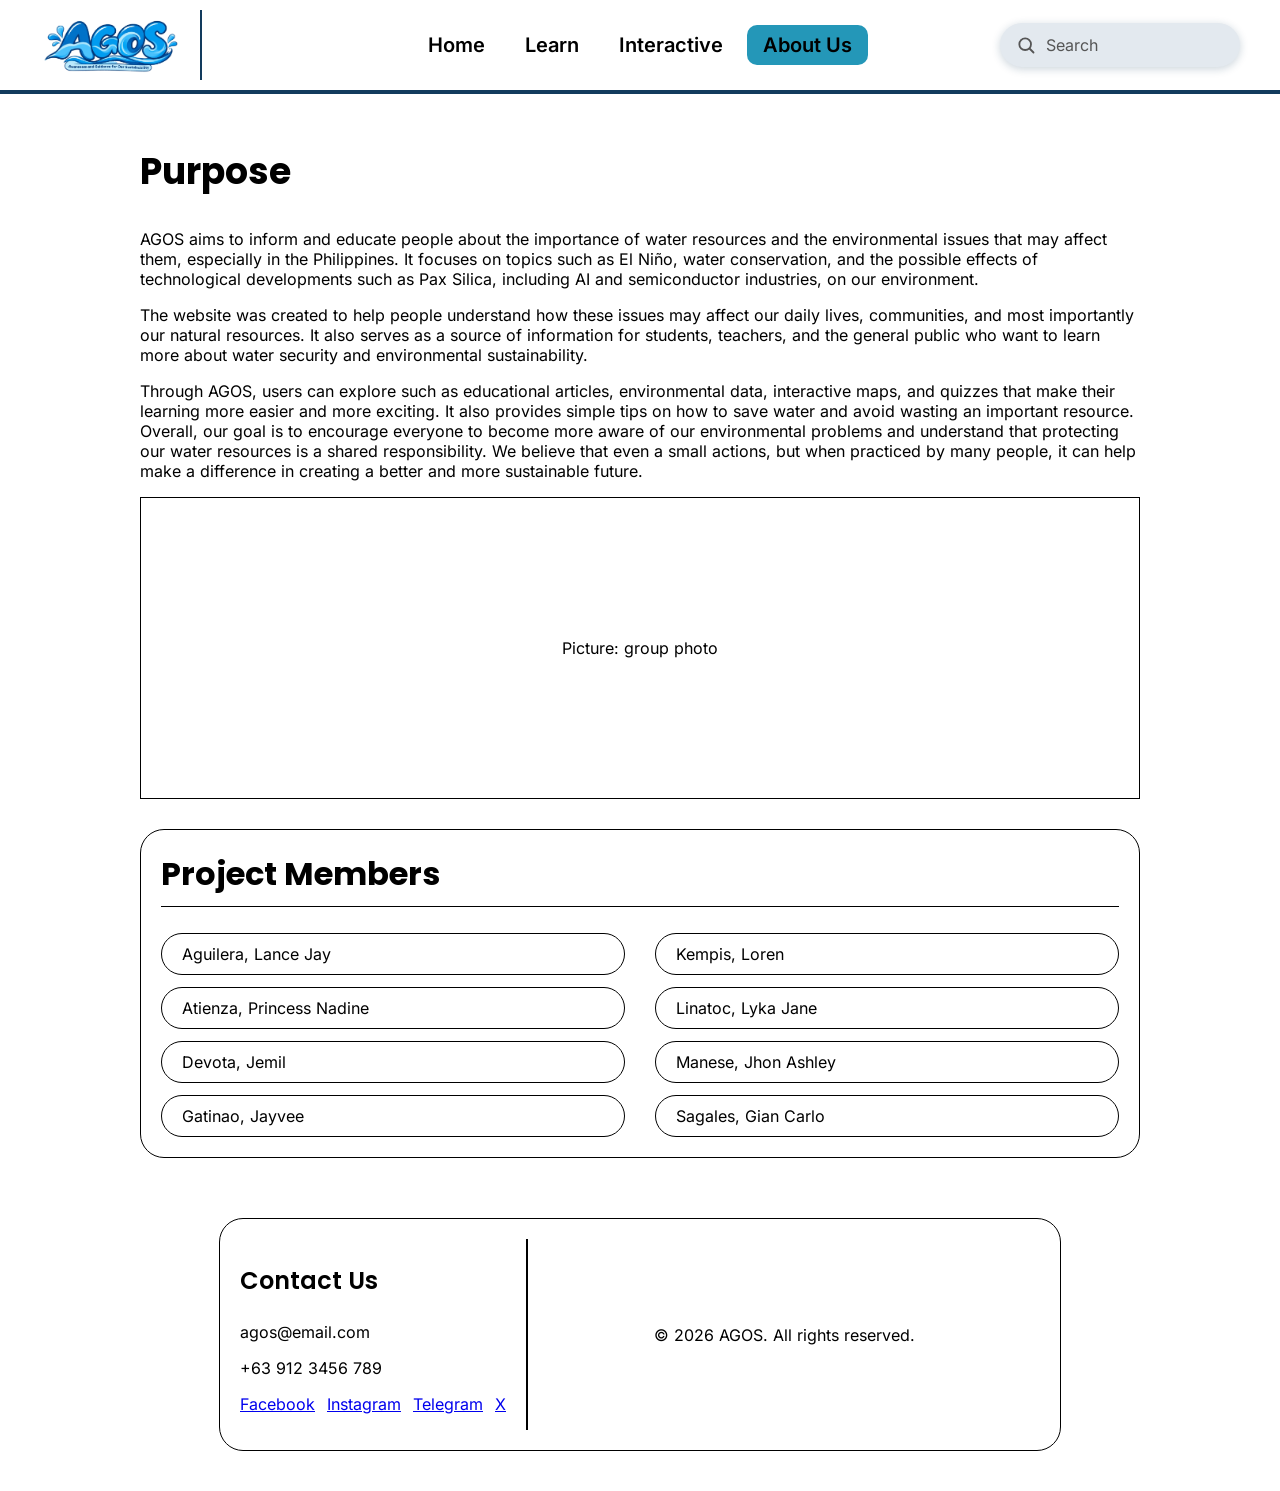
==== about.html @ f18ff75a "Add files via upload" ====
<!DOCTYPE html>
<html lang="en">
<head>
  <meta charset="UTF-8">
  <meta name="viewport" content="width=device-width, initial-scale=1.0">
  <title>About Us | AGOS</title>
  <link rel="stylesheet" href="css/style.css">
  <link rel="stylesheet" href="css/footer.css">
  <link rel="stylesheet" href="css/about.css">
</head>
<body>

  <!-- NAVBAR: pareho sa lahat ng page (galing sa wireframe ng designers) -->
  <header>
    <nav>
      <!-- TODO: palitan ng <img> ng logo kapag na-export na ng designers -->
      <a href="index.html" class="logo"><img src="images/logo.png" alt="AGOS - Awareness and Guidance for Our Sustainability"></a>
      <ul>
        <li><a href="index.html">Home</a></li>
        <li><a href="learn.html">Learn</a></li>
        <li><a href="interactive.html">Interactive</a></li>
        <li><a href="about.html">About Us</a></li>
      </ul>
    </nav>
  </header>

  <main>

    <!-- 1. PURPOSE -->
    <section id="purpose">
      <h1>Purpose</h1>
      <p>AGOS aims to inform and educate people about the importance of water resources and the environmental issues that may affect them, especially in the Philippines. It focuses on topics such as El Niño, water conservation, and the possible effects of technological developments such as Pax Silica, including AI and semiconductor industries, on our environment.</p>
      <p>The website was created to help people understand how these issues may affect our daily lives, communities, and most importantly our natural resources. It also serves as a source of information for students, teachers, and the general public who want to learn more about water security and environmental sustainability.</p>
      <p>Through AGOS, users can explore such as educational articles, environmental data, interactive maps, and quizzes that make their learning more easier and more exciting. It also provides simple tips on how to save water and avoid wasting an important resource. Overall, our goal is to encourage everyone to become more aware of our environmental problems and understand that protecting our water resources is a shared responsibility. We believe that even a small actions, but when practiced by many people, it can help make a difference in creating a better and more sustainable future.</p>
    </section>

    <!-- 2. PICTURE: group photo -->
    <section id="picture">
      <!-- TODO: ilagay ang group photo sa folder na images/ at palitan ang div ng:
           <img src="images/group.jpg" alt="AGOS project members"> -->
      <div class="group-photo">Picture: group photo</div>
    </section>

    <!-- 3. PROJECT MEMBERS -->
    <section id="members">
      <h2>Project Members</h2>
      <ul class="member-list">
        <li class="member" tabindex="0">
          Aguilera, Lance Jay
          <!-- Lalabas kapag na-hover (o na-focus) ang pangalan -->
          <div class="member-card">
            <!-- 2x2 ID picture: ilagay ang file sa images/members/lance.jpg -->
            <img src="images/members/lance.jpg" alt="Lance Jay Aguilera">
            <div class="member-info">
              <h3>Group Leader / Project Coordinator</h3>
              <p>Responsible for providing leadership, guiding the team, managing the overall project, and ensuring that all members work together toward the project's successful completion.</p>
            </div>
          </div>
        </li>
        <li class="member" tabindex="0">
          Atienza, Princess Nadine
          <!-- Lalabas kapag na-hover (o na-focus) ang pangalan -->
          <div class="member-card">
            <!-- 2x2 ID picture: ilagay ang file sa images/members/nadine.jpg -->
            <img src="images/members/nadine.jpg" alt="Princess Nadine Atienza">
            <div class="member-info">
              <h3>UI/UX Designer / Content Developer</h3>
              <p>Responsible for creating the system's visual appearance, improving user experience, and developing clear and organized content for the users.</p>
            </div>
          </div>
        </li>
        <li class="member" tabindex="0">
          Devota, Jemil
          <!-- Lalabas kapag na-hover (o na-focus) ang pangalan -->
          <div class="member-card">
            <!-- 2x2 ID picture: ilagay ang file sa images/members/jemil.jpg -->
            <img src="images/members/jemil.jpg" alt="Jemil Devota">
            <div class="member-info">
              <h3>System Developer / Programmer</h3>
              <p>Responsible for the technical development of the system, including creating the program, writing codes, and building the system's overall functionality.</p>
            </div>
          </div>
        </li>
        <li class="member" tabindex="0">
          Gatinao, Jayvee
          <!-- Lalabas kapag na-hover (o na-focus) ang pangalan -->
          <div class="member-card">
            <!-- 2x2 ID picture: ilagay ang file sa images/members/jayvee.jpg -->
            <img src="images/members/jayvee.jpg" alt="Jayvee Gatinao">
            <div class="member-info">
              <h3>Documentation and Testing</h3>
              <p>Responsible for maintaining the project's written records and evaluating the system to ensure its accuracy, reliability, and proper performance.</p>
            </div>
          </div>
        </li>
        <li class="member" tabindex="0">
          Kempis, Loren
          <!-- Lalabas kapag na-hover (o na-focus) ang pangalan -->
          <div class="member-card">
            <!-- 2x2 ID picture: ilagay ang file sa images/members/loren.jpg -->
            <img src="images/members/loren.jpg" alt="Loren Kempis">
            <div class="member-info">
              <h3>Presentation and Documentation</h3>
              <p>Responsible for preparing and presenting the project's information in a clear and professional manner, ensuring that the system and its purpose are properly communicated.</p>
            </div>
          </div>
        </li>
        <li class="member" tabindex="0">
          Linatoc, Lyka Jane
          <!-- Lalabas kapag na-hover (o na-focus) ang pangalan -->
          <div class="member-card">
            <!-- 2x2 ID picture: ilagay ang file sa images/members/lyka.jpg -->
            <img src="images/members/lyka.jpg" alt="Lyka Jane Linatoc">
            <div class="member-info">
              <h3>UI/UX Designer / Content Developer</h3>
              <p>Responsible for creating the system's visual appearance, improving user experience, and developing clear and organized content for the users.</p>
            </div>
          </div>
        </li>
        <li class="member" tabindex="0">
          Manese, Jhon Ashley
          <!-- Lalabas kapag na-hover (o na-focus) ang pangalan -->
          <div class="member-card">
            <!-- 2x2 ID picture: ilagay ang file sa images/members/ashley.jpg -->
            <img src="images/members/ashley.jpg" alt="Jhon Ashley Manese">
            <div class="member-info">
              <h3>Presentation and Documentation</h3>
              <p>Responsible for preparing and presenting the project's information in a clear and professional manner, ensuring that the system and its purpose are properly communicated.</p>
            </div>
          </div>
        </li>
        <li class="member" tabindex="0">
          Sagales, Gian Carlo
          <!-- Lalabas kapag na-hover (o na-focus) ang pangalan -->
          <div class="member-card">
            <!-- 2x2 ID picture: ilagay ang file sa images/members/gian.jpg -->
            <img src="images/members/gian.jpg" alt="Gian Carlo Sagales">
            <div class="member-info">
              <h3>Documentation and Testing</h3>
              <p>Responsible for maintaining the project's written records and evaluating the system to ensure its accuracy, reliability, and proper performance.</p>
            </div>
          </div>
        </li>
      </ul>
    </section>

  </main>

  <!-- FOOTER: pareho sa lahat ng page. Placeholder lang ang email/number/links, papalitan ng totoo -->
  <footer>
    <div class="footer-contact">
      <h3>Contact Us</h3>
      <p>agos@email.com</p>
      <p>+63 912 3456 789</p>
      <p class="socials">
        <a href="#">Facebook</a>
        <a href="#">Instagram</a>
        <a href="#">Telegram</a>
        <a href="#">X</a>
      </p>
    </div>
    <div class="footer-copy">
      <p>&copy; 2026 AGOS. All rights reserved.</p>
    </div>
  </footer>

  <script src="js/script.js"></script>

  <!-- Member hover card: lumalabas sa kanan ng cursor (Wikipedia-style) -->
  <script>
    document.querySelectorAll('.member').forEach(function (member) {
      var card = member.querySelector('.member-card');
      if (!card) return;

      var GAP = 18; // layo ng card sa cursor (para kasya ang arrow)

      function place(x, y) {
        var w = card.offsetWidth;
        var h = card.offsetHeight;

        // kung sobra na sa kanan ng screen, ilipat sa kaliwa ng cursor
        var flip = x + GAP + w > window.innerWidth - 8;
        card.classList.toggle('flip', flip);

        var left = flip ? x - GAP - w : x + GAP;

        // vertical: naka-center sa cursor, pero hindi lalampas sa screen
        var top = y - h / 2;
        top = Math.max(8, Math.min(top, window.innerHeight - h - 8));

        // arrow laging nakaturo sa cursor
        var arrowY = Math.max(14, Math.min(y - top, h - 14));

        card.style.left = left + 'px';
        card.style.top = top + 'px';
        card.style.setProperty('--arrow-y', arrowY + 'px');
      }

      member.addEventListener('mouseenter', function (e) { place(e.clientX, e.clientY); });
      member.addEventListener('mousemove', function (e) { place(e.clientX, e.clientY); });

      // para sa keyboard focus (walang cursor)
      member.addEventListener('focus', function () {
        var r = member.getBoundingClientRect();
        place(r.left + 40, r.top + r.height / 2);
      });
    });
  </script>
</body>
</html>
---- css/style.css ----
@import url("font_style.css");
@import url("font_size.css");
@import url("search.css");

/* ===== NAVBAR ===== */
:root {
  /* Mga kulay ng designer */
  --ocean-blue: #2497B8;   /* Buttons, links, icons */
  --deep-navy: #123B5D;    /* Main headings, navigation, footer */

  --logo-height: 70px;     /* laki ng logo */
  --nav-gap: 40px;         /* espasyo sa pagitan ng logo at ng menu */
  --nav-link-gap: 8px;     /* espasyo sa pagitan ng mga menu button */
  --navbar-line: 4px;      /* kapal ng linya sa ilalim ng navbar */
  --divider-line: 2px;     /* kapal ng patayong linya sa pagitan ng logo at menu */
  --content-width: 1140px; /* buong lapad ng main sa Home: max-width 1100 + padding 20 sa magkabilang gilid */
  --content-inset: 40px;   /* layo ng unang letra ng heading mula sa kaliwang gilid ng main (padding ng main + hero) */
}

body {
  margin: 0;   /* para dikit sa gilid ng screen ang navbar kapag naka-sticky */
}

/* Linya na naghihiwalay sa navbar at sa page.
   sticky = dumidikit sa taas ng screen kahit nag-scroll. Ang klaseng .nav-hidden (galing sa js/script.js) ang nagtatago nito */
header {
  position: sticky;
  top: 0;
  z-index: 100;
  background: #fff;
  border-bottom: var(--navbar-line) solid var(--deep-navy);
  transition: transform 0.35s ease;
}

header.nav-hidden {
  transform: translateY(-100%);
}

/* Hindi nakikitang strip sa taas: kapag nandito ang mouse (at nakatago ang navbar), lalabas ang navbar */
.nav-hotzone {
  position: fixed;
  top: 0;
  left: 0;
  right: 0;
  height: 24px;
  z-index: 90;   /* nasa ilalim ng navbar (100), nasa ibabaw ng video/mapa */
}

/* Kapag pumunta sa #section, huwag matakpan ng navbar ang heading */
html {
  scroll-padding-top: 110px;
}

/* 3 column: logo (kaliwa) | menu (gitna) | bakanteng espasyo (kanan)
   Pantay ang una at huling column (1fr) kaya eksaktong nasa gitna ng page ang menu */
nav {
  display: grid;
  grid-template-columns: 1fr auto 1fr;
  align-items: center;
  gap: var(--nav-gap);
  padding: 10px 40px;
  position: relative;
}

/* Patayong linya: kapantay ng kaliwang gilid ng letrang "E" sa heading.
   max(...) = hindi hahayaang tumama sa logo kapag makitid ang screen */
nav::after {
  content: "";
  position: absolute;
  top: 10px;
  bottom: 10px;
  left: max(
    calc(50% - var(--content-width) / 2 + var(--content-inset)),
    calc(40px + var(--logo-height) * 2 + 20px)
  );
  width: var(--divider-line);
  background: var(--deep-navy);
}

.logo {
  display: flex;
  align-items: center;
  justify-self: start;   /* nasa kaliwa ang logo */
}


.logo img {
  height: var(--logo-height);
  width: auto;
  display: block;
}

nav ul {
  list-style: none;
  display: flex;
  justify-content: center;
  align-items: center;
  gap: var(--nav-link-gap);
  margin: 0;
  padding: 0;
}

nav a {
  text-decoration: none;
}

/* Mga menu button: laging itim ang text (hindi nagiging purple kapag na-click na) */
nav ul a,
nav ul a:link,
nav ul a:visited {
  display: block;
  padding: 8px 16px;
  border-radius: 10px;
  color: black;
  font-weight: 600;
  transition: background-color 0.25s ease;   /* makinis na pagpalit ng kulay */
}

/* Kapag na-hover ang mouse, at kapag ito ang page na binuksan (active) */
nav ul a:hover,
nav ul a.active {
  background-color: var(--ocean-blue);
}

/* Para sa keyboard (Tab key) */
nav ul a:focus-visible {
  outline: 2px solid var(--deep-navy);
  outline-offset: 2px;
}

/* Maliit na screen: hindi kasya ang 3 column, kaya pagpatong-patongin at i-center */
@media (max-width: 1220px) {
  nav {
    grid-template-columns: 1fr;
    justify-items: center;
    gap: 10px;
    padding: 10px 16px;
  }
  .logo {
    justify-self: center;
  }
  nav::after {
    display: none;   /* sa phone, walang patayong linya */
  }
  nav ul {
    flex-wrap: wrap;
    align-self: auto;
    padding: 0;
  }
}

@media (prefers-reduced-motion: reduce) {
  header {
    transition: none;
  }
  nav ul a {
    transition: none;
  }
}
---- css/footer.css ----
/* footer.css - layout ng footer, pareho sa lahat ng page */

footer {
  display: flex;
  width: 85%;
  max-width: 800px;
  margin: 40px auto;
  padding: 20px;
  border: 1px solid;
  border-radius: 24px;
}

.footer-contact {
  flex: 1;
  padding-right: 20px;
  border-right: 2px solid;
}

.footer-copy {
  flex: 2;
  display: flex;
  align-items: center;
  justify-content: center;
}

.socials {
  display: flex;
  gap: 12px;
}
---- css/about.css ----
/* about.css - LAYOUT ng About Us page. Posisyon at laki lang, wala pang design. */

main {
  max-width: 1000px;
  margin: 0 auto;
  padding: 20px;
}

/* PICTURE */
.group-photo {
  height: 300px;
  border: 1px solid;
  display: flex;
  align-items: center;
  justify-content: center;
}

#picture img {
  width: 100%;
  border-radius: 16px;
}

/* PROJECT MEMBERS: dalawang column, apat na pangalan bawat isa */
#members {
  margin-top: 30px;
  padding: 20px;
  border: 1px solid;
  border-radius: 24px;
}

#members h2 {
  margin-top: 0;
  padding-bottom: 8px;
  border-bottom: 1px solid;
}

.member-list {
  list-style: none;
  margin: 0;
  padding: 0;
  display: grid;
  grid-template-columns: 1fr 1fr;
  grid-template-rows: repeat(4, auto);
  grid-auto-flow: column;
  gap: 12px 30px;
}

.member-list li {
  position: relative;
  padding: 10px 20px;
  border: 1px solid;
  border-radius: 30px;
}

/* HOVER CARD: Wikipedia-style, sumusunod sa cursor */
.member-card {
  display: flex;
  flex-direction: row-reverse;   /* picture sa kanan, text sa kaliwa */
  position: fixed;               /* JS ang magse-set ng top/left */
  top: 0;
  left: 0;
  z-index: 10;
  width: 440px;
  padding: 10px;
  gap: 12px;
  background-color: white;
  border: 1px solid #c8ccd1;
  border-radius: 8px;
  box-shadow: 0 4px 14px rgba(0, 0, 0, 0.18);
  pointer-events: none;

  opacity: 0;
  visibility: hidden;
  transform: scale(0.92);
  transform-origin: left center;
  transition: opacity 0.15s ease,
              transform 0.18s cubic-bezier(0.2, 0.8, 0.2, 1),
              visibility 0.18s;
}

/* ARROW (nasa kaliwang gilid, nakaturo sa cursor) */
.member-card::before {
  content: "";
  position: absolute;
  left: -7px;
  top: var(--arrow-y, 50%);
  margin-top: -6px;
  width: 12px;
  height: 12px;
  background: white;
  border-left: 1px solid #c8ccd1;
  border-bottom: 1px solid #c8ccd1;
  transform: rotate(45deg);
}

/* kapag walang space sa kanan, lilipat sa kaliwa ng cursor */
.member-card.flip {
  transform-origin: right center;
}
.member-card.flip::before {
  left: auto;
  right: -7px;
  border-left: none;
  border-bottom: none;
  border-right: 1px solid #c8ccd1;
  border-top: 1px solid #c8ccd1;
}

/* kapag na-hover o na-focus: lilitaw at lalaki sa tamang sukat */
.member:hover .member-card,
.member:focus .member-card {
  opacity: 1;
  visibility: visible;
  transform: scale(1);
}

/* para sa mga taong ayaw ng animation */
@media (prefers-reduced-motion: reduce) {
  .member-card {
    transition: none;
  }
}

/* picture: nasa kanan, 1:1 (2x2) ratio */
.member-card img {
  width: 120px;
  height: 120px;
  aspect-ratio: 1 / 1;
  object-fit: cover;
  flex-shrink: 0;
  align-self: center;
  border-radius: 6px;
}

/* role at description: nasa kaliwa */
.member-info {
  padding: 2px 0;
}

.member-info h3 {
  margin: 0 0 6px;
  font-size: 17px;
}

.member-info p {
  margin: 0;
  font-size: 17px;
  line-height: 1.4;
}
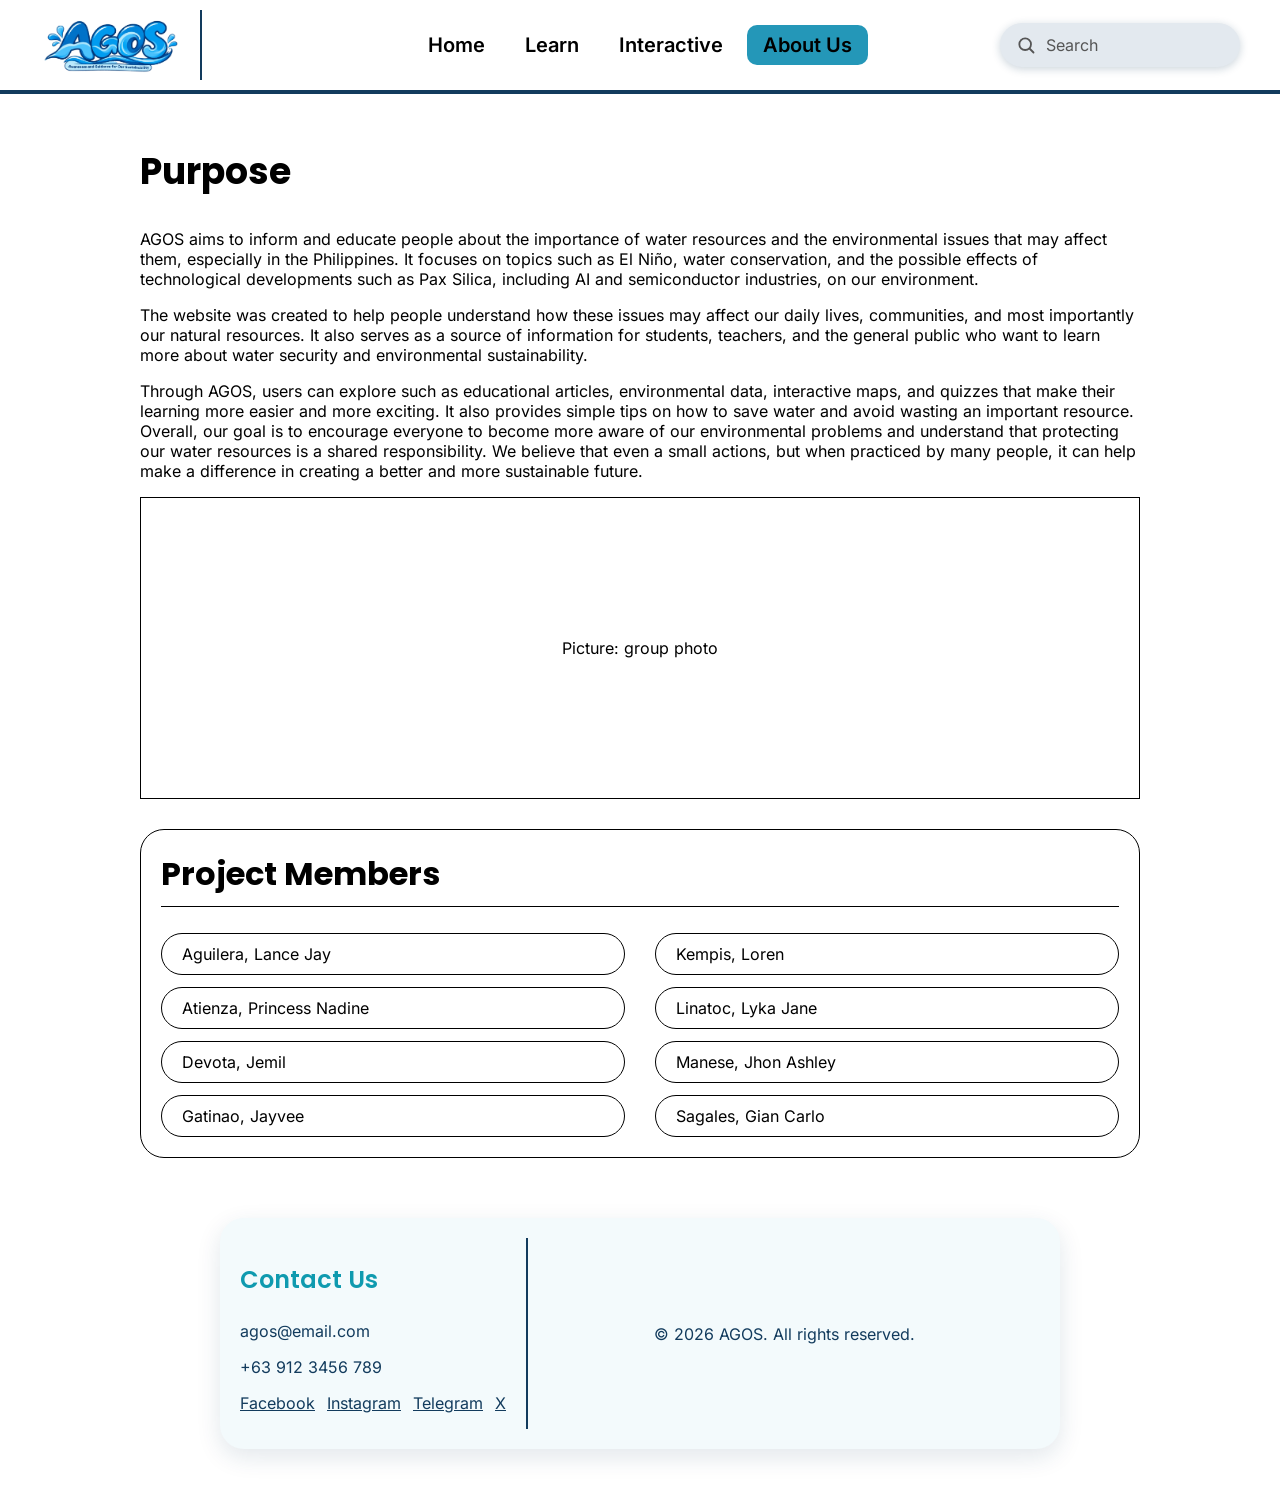
==== commit 3ede62ca: "Add files via upload" ====
--- a/about.html
+++ b/about.html
@@ -153,10 +153,10 @@
       <p>agos@email.com</p>
       <p>+63 912 3456 789</p>
       <p class="socials">
-        <a href="#">Facebook</a>
-        <a href="#">Instagram</a>
-        <a href="#">Telegram</a>
-        <a href="#">X</a>
+        <a href="https://www.facebook.com/profile.php?id=61596257950742" target="_blank" rel="noopener noreferrer">Facebook</a>
+        <a href="https://www.instagram.com/_agos.ph/" target="_blank" rel="noopener noreferrer">Instagram</a>
+        <a href="https://web.telegram.org/k/" target="_blank" rel="noopener noreferrer">Telegram</a>
+        <a href="https://x.com/_agosph" target="_blank" rel="noopener noreferrer">X</a>
       </p>
     </div>
     <div class="footer-copy">
--- a/css/footer.css
+++ b/css/footer.css
@@ -1,4 +1,5 @@
-/* footer.css - layout ng footer, pareho sa lahat ng page */
+/* footer.css - layout ng footer, pareho sa lahat ng page.
+   Kapareho ng itsura ng mga card sa Home: bahagyang tinted na puti, rounded, soft shadow, walang itim na border. */
 
 footer {
   display: flex;
@@ -6,14 +7,22 @@
   max-width: 800px;
   margin: 40px auto;
   padding: 20px;
-  border: 1px solid;
+  border: 0;
   border-radius: 24px;
+  background-color: var(--card-bg, #f3fafc);
+  box-shadow: 0 8px 24px rgba(18, 59, 93, 0.12);
+  color: var(--deep-navy);
 }
 
 .footer-contact {
   flex: 1;
   padding-right: 20px;
-  border-right: 2px solid;
+  border-right: 2px solid var(--deep-navy);
+}
+
+/* "Contact Us": teal, kapareho ng pamagat ng mga card */
+.footer-contact h3 {
+  color: var(--card-title, #0f9aaf);
 }
 
 .footer-copy {
@@ -27,3 +36,14 @@
   display: flex;
   gap: 12px;
 }
+
+/* Social links: navy (hindi na asul/purple), ocean blue kapag na-hover */
+.socials a,
+.socials a:visited {
+  color: var(--deep-navy);
+}
+
+.socials a:hover,
+.socials a:focus-visible {
+  color: var(--ocean-blue);
+}
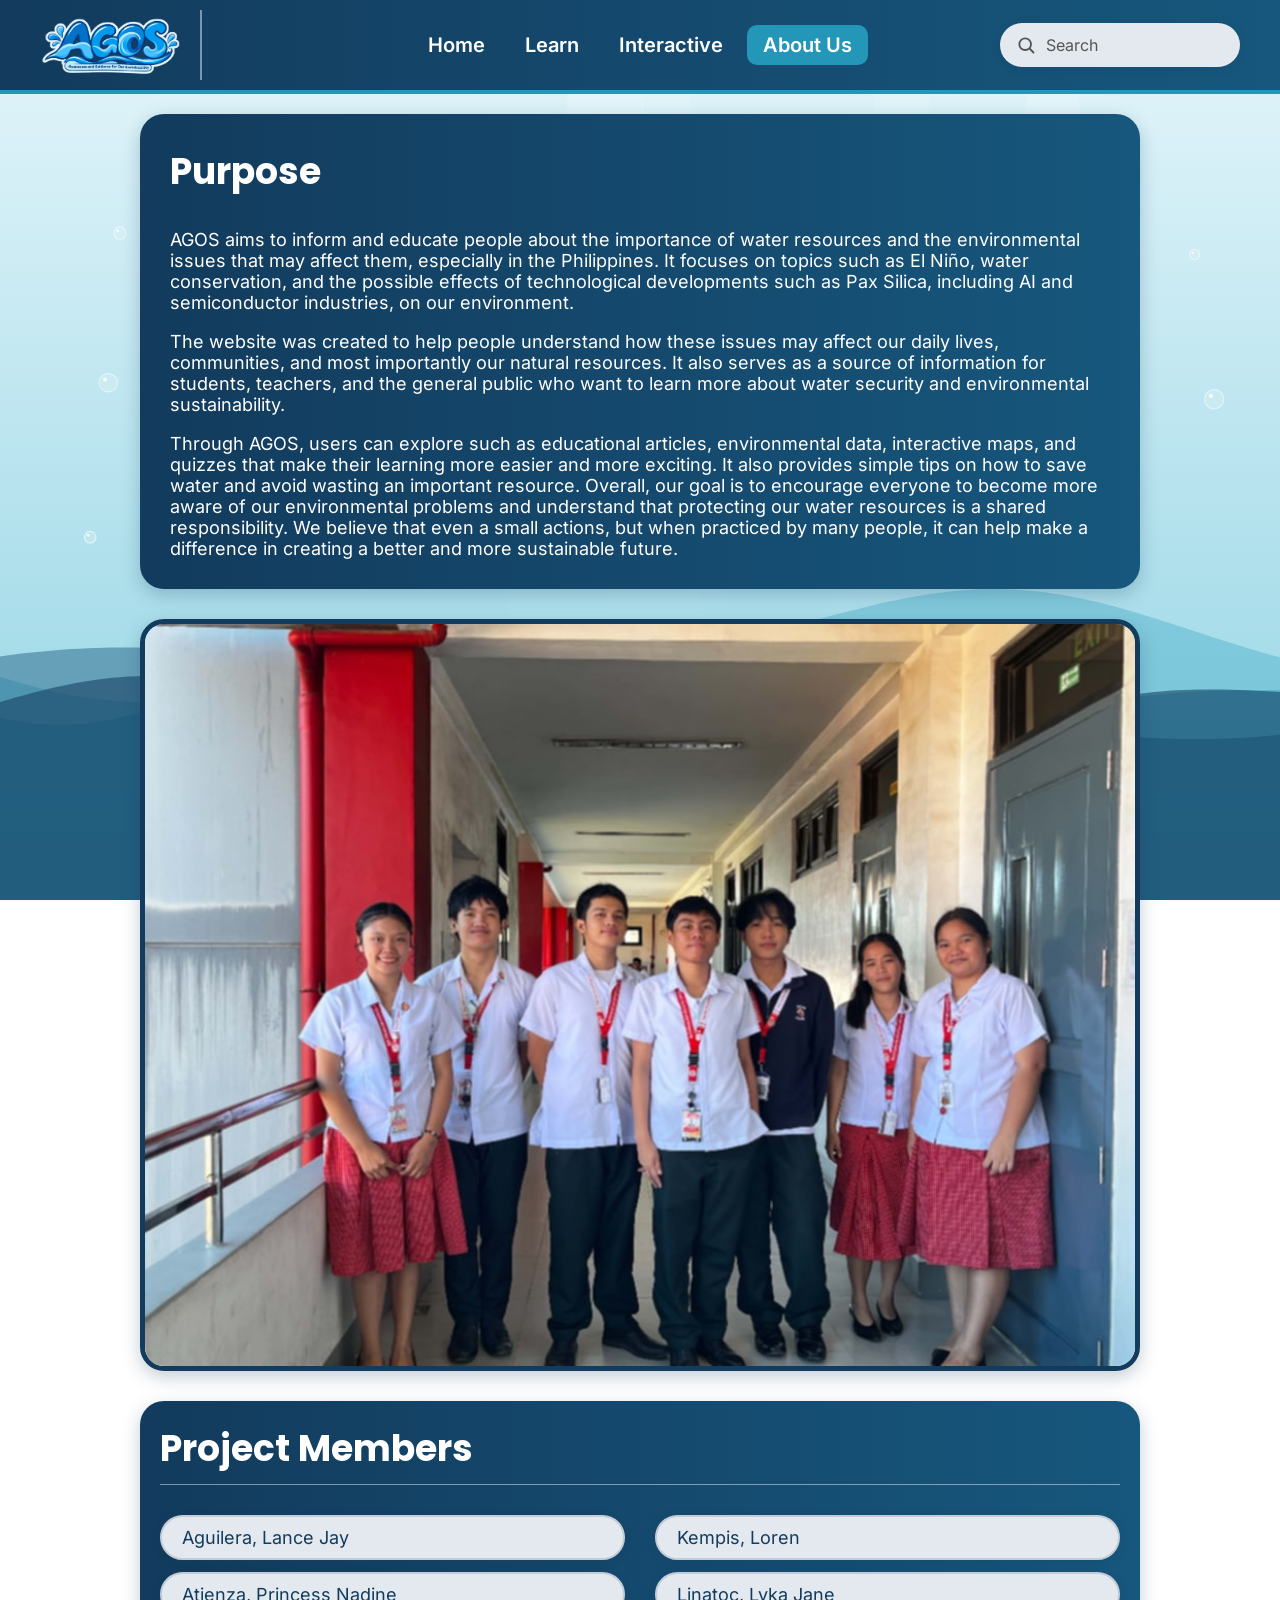
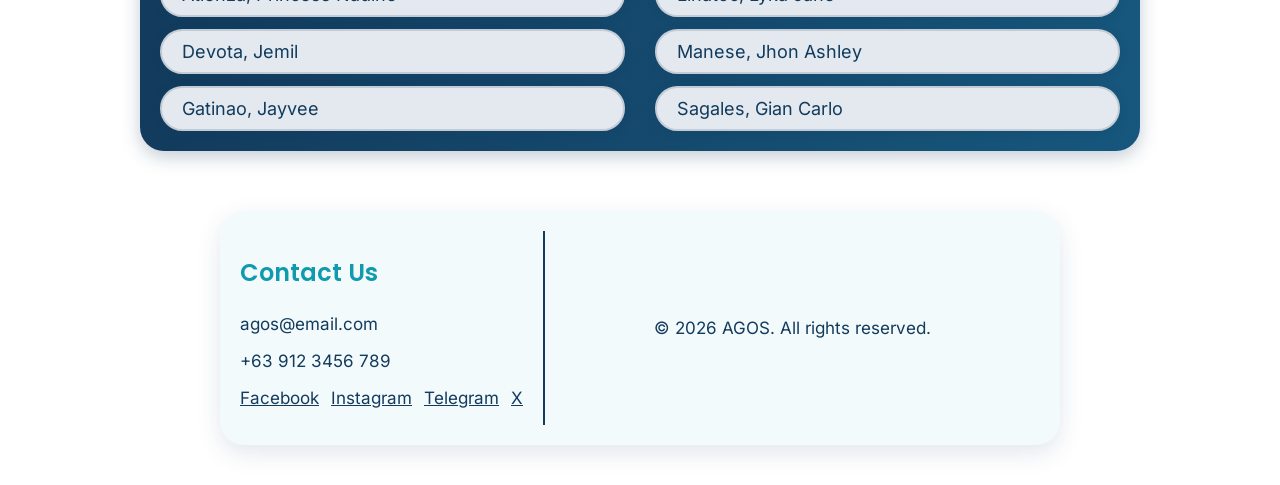
==== commit 31c38ba3: "Add files via upload" ====
--- a/about.html
+++ b/about.html
@@ -10,7 +10,7 @@
 </head>
 <body>
 
-  <!-- NAVBAR: pareho sa lahat ng page (galing sa wireframe ng designers) -->
+  <!-- NAVBAR:  -->
   <header>
     <nav>
       <!-- TODO: palitan ng <img> ng logo kapag na-export na ng designers -->
@@ -35,11 +35,9 @@
     </section>
 
     <!-- 2. PICTURE: group photo -->
-    <section id="picture">
-      <!-- TODO: ilagay ang group photo sa folder na images/ at palitan ang div ng:
-           <img src="images/group.jpg" alt="AGOS project members"> -->
-      <div class="group-photo">Picture: group photo</div>
-    </section>
+<section id="picture">
+  <img src="images/group.jpg" alt="AGOS project members">
+</section>
 
     <!-- 3. PROJECT MEMBERS -->
     <section id="members">
@@ -165,6 +163,8 @@
   </footer>
 
   <script src="js/script.js"></script>
+  <!-- Animated na tubig sa likod ng page -->
+  <script src="js/water-bg.js"></script>
 
   <!-- Member hover card: lumalabas sa kanan ng cursor (Wikipedia-style) -->
   <script>
--- a/css/style.css
+++ b/css/style.css
@@ -7,6 +7,13 @@
   /* Mga kulay ng designer */
   --ocean-blue: #2497B8;   /* Buttons, links, icons */
   --deep-navy: #123B5D;    /* Main headings, navigation, footer */
+
+  /* NAVBAR: deep navy na papunta sa mas matingkad na asul sa kanan; ocean blue ang linya sa ilalim at ang active/hover */
+  --nav-bg-start: #123B5D;                    /* kaliwa (Deep Navy) */
+  --nav-bg-end: #17577d;                      /* kanan (bahagyang papunta sa Ocean Blue) */
+  --nav-text: #ffffff;                        /* kulay ng text ng menu */
+  --nav-hover-bg: rgba(255, 255, 255, 0.16);  /* kapag na-hover */
+  --nav-divider: rgba(255, 255, 255, 0.45);   /* patayong linya sa tabi ng logo */
 
   --logo-height: 70px;     /* laki ng logo */
   --nav-gap: 40px;         /* espasyo sa pagitan ng logo at ng menu */
@@ -27,8 +34,9 @@
   position: sticky;
   top: 0;
   z-index: 100;
-  background: #fff;
-  border-bottom: var(--navbar-line) solid var(--deep-navy);
+  background: var(--deep-navy);   /* kulay habang wala pa ang gradient */
+  background-image: linear-gradient(90deg, var(--nav-bg-start), var(--nav-bg-end));
+  border-bottom: var(--navbar-line) solid var(--ocean-blue);   /* Ocean Blue na linya sa ilalim ng navy */
   transition: transform 0.35s ease;
 }
 
@@ -74,7 +82,7 @@
     calc(40px + var(--logo-height) * 2 + 20px)
   );
   width: var(--divider-line);
-  background: var(--deep-navy);
+  background: var(--nav-divider);
 }
 
 .logo {
@@ -111,20 +119,24 @@
   display: block;
   padding: 8px 16px;
   border-radius: 10px;
-  color: black;
+  color: var(--nav-text);
   font-weight: 600;
   transition: background-color 0.25s ease;   /* makinis na pagpalit ng kulay */
 }
 
-/* Kapag na-hover ang mouse, at kapag ito ang page na binuksan (active) */
-nav ul a:hover,
-nav ul a.active {
+/* Hover: manipis na puting tint. Active (ang page na binuksan): Ocean Blue, para magkaiba */
+nav ul a:hover {
+  background-color: var(--nav-hover-bg);
+}
+
+nav ul a.active,
+nav ul a.active:hover {
   background-color: var(--ocean-blue);
 }
 
 /* Para sa keyboard (Tab key) */
 nav ul a:focus-visible {
-  outline: 2px solid var(--deep-navy);
+  outline: 2px solid #fff;
   outline-offset: 2px;
 }
 
--- a/css/about.css
+++ b/css/about.css
@@ -15,23 +15,34 @@
   justify-content: center;
 }
 
+/* Group photo: navy blue na border, parehong kulay at rounded na gaya ng mga panel (Purpose, Project Members) */
 #picture img {
+  display: block;
   width: 100%;
-  border-radius: 16px;
+  box-sizing: border-box;
+  border: 5px solid var(--deep-navy);   /* kapal ng border: palitan ang 5px */
+  border-radius: 24px;
+  box-shadow: 0 6px 18px rgba(18, 59, 93, 0.25);
 }
 
 /* PROJECT MEMBERS: dalawang column, apat na pangalan bawat isa */
+/* Parehong kulay ng navbar (Deep Navy papunta sa mas matingkad na asul), puti ang text */
 #members {
   margin-top: 30px;
   padding: 20px;
-  border: 1px solid;
-  border-radius: 24px;
+  border: 0;
+  border-radius: 24px;
+  background-color: var(--deep-navy);
+  background-image: linear-gradient(90deg, var(--nav-bg-start, #123B5D), var(--nav-bg-end, #17577d));
+  box-shadow: 0 6px 18px rgba(18, 59, 93, 0.25);
+  color: #fff;
 }
 
 #members h2 {
   margin-top: 0;
   padding-bottom: 8px;
-  border-bottom: 1px solid;
+  border-bottom: 1px solid rgba(255, 255, 255, 0.45);
+  color: #fff;
 }
 
 .member-list {
@@ -45,11 +56,29 @@
   gap: 12px 30px;
 }
 
+/* Mga pangalan: istilo ng search box (kulay-abong asul na pill, soft na anino). Puti at may Ocean Blue na gilid kapag na-hover */
 .member-list li {
   position: relative;
   padding: 10px 20px;
-  border: 1px solid;
-  border-radius: 30px;
+  border: 2px solid #c3ccd6;
+  border-radius: 999px;
+  background: #e3e9ef;
+  box-shadow: 0 2px 8px rgba(18, 59, 93, 0.22);
+  color: var(--deep-navy);
+  cursor: default;
+  transition: background-color 0.3s ease, border-color 0.3s ease, box-shadow 0.3s ease;
+}
+
+.member-list li:hover,
+.member-list li:focus {
+  background: #fff;
+  border-color: var(--ocean-blue);
+  box-shadow: 0 2px 10px rgba(36, 151, 184, 0.35);
+}
+
+.member-list li:focus-visible {
+  outline: 2px solid #fff;
+  outline-offset: 2px;
 }
 
 /* HOVER CARD: Wikipedia-style, sumusunod sa cursor */
@@ -116,7 +145,8 @@
 
 /* para sa mga taong ayaw ng animation */
 @media (prefers-reduced-motion: reduce) {
-  .member-card {
+  .member-card,
+  .member-list li {
     transition: none;
   }
 }
@@ -147,3 +177,62 @@
   font-size: 17px;
   line-height: 1.4;
 }
+
+/* =====================================================================
+   NAVY PANEL: Purpose
+   Parehong kulay ng navbar, puti ang text. Nasa dulo ng file para ito ang masunod.
+   ===================================================================== */
+
+#purpose {
+  padding: 30px;
+  border-radius: 24px;
+  background-color: var(--deep-navy);
+  background-image: linear-gradient(90deg, var(--nav-bg-start, #123B5D), var(--nav-bg-end, #17577d));
+  box-shadow: 0 6px 18px rgba(18, 59, 93, 0.25);
+  color: #fff;
+}
+
+#purpose h1 {
+  margin-top: 0;
+  color: #fff;
+}
+
+#purpose p:last-child {
+  margin-bottom: 0;
+}
+
+/* Espasyo sa pagitan ng mga panel */
+#picture {
+  margin-top: 30px;
+}
+
+/* Placeholder ng group photo: rounded at kulay ng search box (mapapalitan ng totoong larawan) */
+.group-photo {
+  border: 2px solid #c3ccd6;
+  border-radius: 24px;
+  background: #e3e9ef;
+  color: var(--deep-navy);
+}
+
+@media (max-width: 900px) {
+  #purpose {
+    padding: 20px;
+  }
+}
+
+
+/* =====================================================================
+   BACKGROUND NG ABOUT US PAGE: animated na tubig
+   Ang animation ay galing sa js/water-bg.js (canvas na naka-fixed sa likod ng page).
+   Ang gradient sa ibaba ay fallback lang: lalabas habang naglo-load ang script,
+   o kapag naka-off ang JavaScript.
+   Ang mga panel (Purpose, Project Members) ay navy na, kaya mababasa kahit gumagalaw ang likod.
+   ===================================================================== */
+
+body::before {
+  content: "";
+  position: fixed;
+  inset: 0;
+  z-index: -1;
+  background: linear-gradient(180deg, #e6f6fb 0%, #8fd3e3 100%);
+}
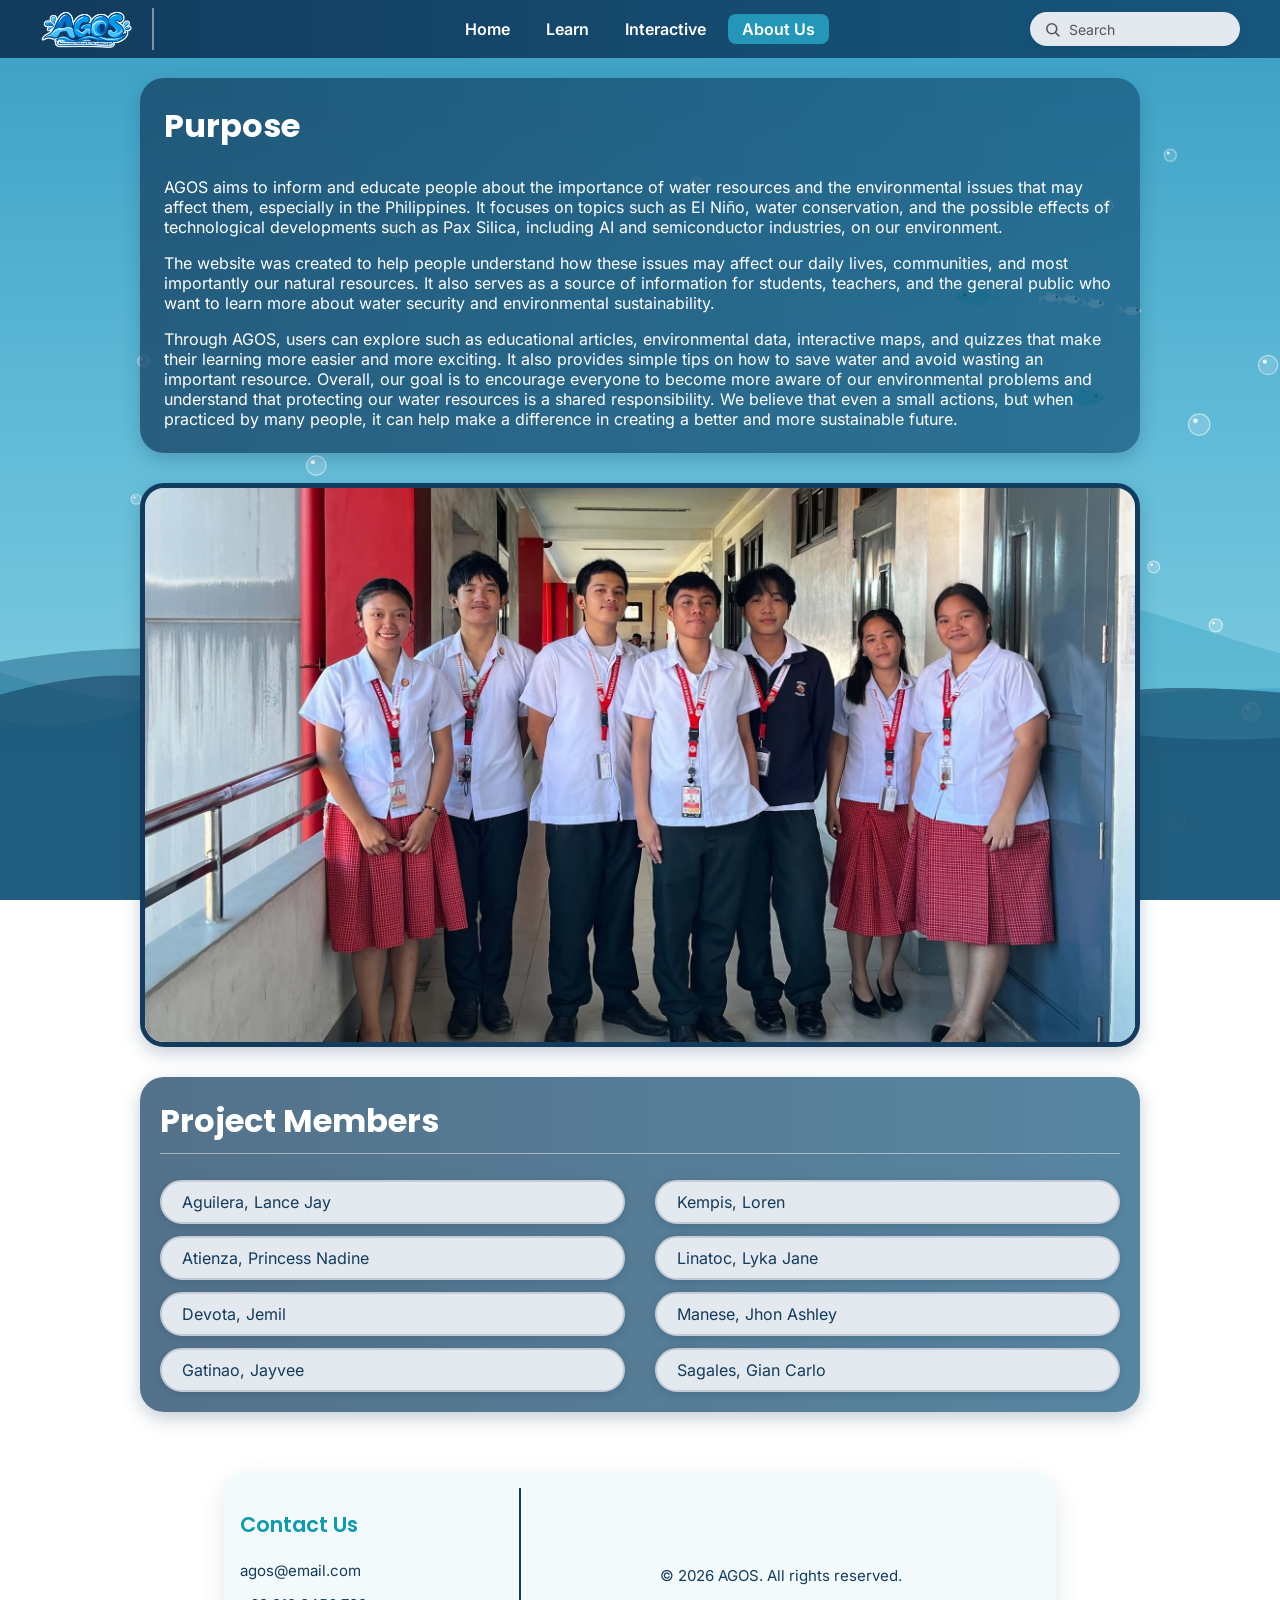
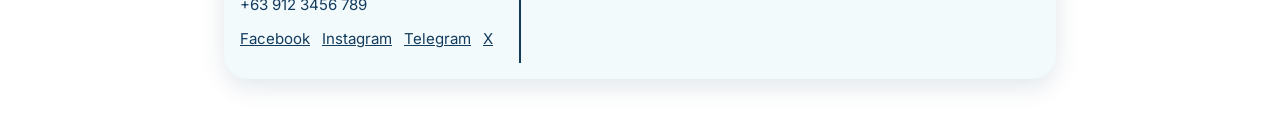
==== commit 478a0104: "Add files via upload" ====
--- a/about.html
+++ b/about.html
@@ -4,6 +4,7 @@
   <meta charset="UTF-8">
   <meta name="viewport" content="width=device-width, initial-scale=1.0">
   <title>About Us | AGOS</title>
+  <link rel="icon" type="image/png" href="images/favicon.png">
   <link rel="stylesheet" href="css/style.css">
   <link rel="stylesheet" href="css/footer.css">
   <link rel="stylesheet" href="css/about.css">
--- a/css/style.css
+++ b/css/style.css
@@ -15,11 +15,17 @@
   --nav-hover-bg: rgba(255, 255, 255, 0.16);  /* kapag na-hover */
   --nav-divider: rgba(255, 255, 255, 0.45);   /* patayong linya sa tabi ng logo */
 
-  --logo-height: 70px;     /* laki ng logo */
-  --nav-gap: 40px;         /* espasyo sa pagitan ng logo at ng menu */
+  --logo-height: 46px;     /* laki ng logo (dati 70px) */
+  --nav-gap: 32px;         /* espasyo sa pagitan ng logo at ng menu */
   --nav-link-gap: 8px;     /* espasyo sa pagitan ng mga menu button */
-  --navbar-line: 4px;      /* kapal ng linya sa ilalim ng navbar */
+  --navbar-line: 0px;      /* WALA na ang light-blue na linya sa ilalim ng navbar (dati 4px) */
   --divider-line: 2px;     /* kapal ng patayong linya sa pagitan ng logo at menu */
+  /* MGA PANEL (navy na kahon sa mga page): semi-transparent para makita ang background.
+     --panel-alpha: 1 = solid (walang kita), 0.78 = kasalukuyan, 0.5 = mas kita ang background pero mas mahirap basahin */
+  --panel-alpha: 0.72;
+  --panel-bg-start: rgba(18, 59, 93, var(--panel-alpha));
+  --panel-bg-end: rgba(23, 87, 125, var(--panel-alpha));
+  --panel-blur: 4px;       /* labo ng background sa likod ng panel para hindi sumabay sa text */
   --content-width: 1140px; /* buong lapad ng main sa Home: max-width 1100 + padding 20 sa magkabilang gilid */
   --content-inset: 40px;   /* layo ng unang letra ng heading mula sa kaliwang gilid ng main (padding ng main + hero) */
 }
@@ -31,13 +37,26 @@
 /* Linya na naghihiwalay sa navbar at sa page.
    sticky = dumidikit sa taas ng screen kahit nag-scroll. Ang klaseng .nav-hidden (galing sa js/script.js) ang nagtatago nito */
 header {
-  position: sticky;
+  position: fixed;   /* nakakabit sa screen mismo (hindi sa page), kaya hindi gumagalaw kahit mag-bounce ang page sa trackpad */
   top: 0;
+  left: 0;
+  right: 0;
   z-index: 100;
   background: var(--deep-navy);   /* kulay habang wala pa ang gradient */
   background-image: linear-gradient(90deg, var(--nav-bg-start), var(--nav-bg-end));
-  border-bottom: var(--navbar-line) solid var(--ocean-blue);   /* Ocean Blue na linya sa ilalim ng navy */
+  border-bottom: 0;   /* tinanggal na ang light-blue na linya sa ilalim */
   transition: transform 0.35s ease;
+}
+
+/* Pamalit sa espasyong dating inookupa ng navbar. Ang --header-h ay sinusukat ng js/script.js (58px lang ang panimula) */
+body {
+  padding-top: var(--header-h, 58px);
+}
+
+/* Walang bounce/stretch sa pinakataas at pinakababa ng page (trackpad), kaya hindi nagagalaw ang layout */
+html,
+body {
+  overscroll-behavior-y: none;
 }
 
 header.nav-hidden {
@@ -56,7 +75,7 @@
 
 /* Kapag pumunta sa #section, huwag matakpan ng navbar ang heading */
 html {
-  scroll-padding-top: 110px;
+  scroll-padding-top: 70px;
 }
 
 /* 3 column: logo (kaliwa) | menu (gitna) | bakanteng espasyo (kanan)
@@ -66,7 +85,7 @@
   grid-template-columns: 1fr auto 1fr;
   align-items: center;
   gap: var(--nav-gap);
-  padding: 10px 40px;
+  padding: 6px 40px;   /* manipis na navbar (dati 10px) */
   position: relative;
 }
 
@@ -75,8 +94,8 @@
 nav::after {
   content: "";
   position: absolute;
-  top: 10px;
-  bottom: 10px;
+  top: 8px;
+  bottom: 8px;
   left: max(
     calc(50% - var(--content-width) / 2 + var(--content-inset)),
     calc(40px + var(--logo-height) * 2 + 20px)
@@ -117,8 +136,8 @@
 nav ul a:link,
 nav ul a:visited {
   display: block;
-  padding: 8px 16px;
-  border-radius: 10px;
+  padding: 5px 14px;
+  border-radius: 8px;
   color: var(--nav-text);
   font-weight: 600;
   transition: background-color 0.25s ease;   /* makinis na pagpalit ng kulay */
@@ -145,8 +164,8 @@
   nav {
     grid-template-columns: 1fr;
     justify-items: center;
-    gap: 10px;
-    padding: 10px 16px;
+    gap: 6px;
+    padding: 6px 16px;
   }
   .logo {
     justify-self: center;
--- a/css/footer.css
+++ b/css/footer.css
@@ -6,7 +6,7 @@
   width: 85%;
   max-width: 800px;
   margin: 40px auto;
-  padding: 20px;
+  padding: 16px;
   border: 0;
   border-radius: 24px;
   background-color: var(--card-bg, #f3fafc);
--- a/css/about.css
+++ b/css/about.css
@@ -32,8 +32,11 @@
   padding: 20px;
   border: 0;
   border-radius: 24px;
-  background-color: var(--deep-navy);
-  background-image: linear-gradient(90deg, var(--nav-bg-start, #123B5D), var(--nav-bg-end, #17577d));
+  /* Semi-transparent na navy: nakikita ang background pero malinaw pa rin ang puting text.
+     Ang laki ng transparency ay nasa --panel-alpha sa style.css */
+  background-color: transparent;
+  background-image: linear-gradient(90deg, var(--panel-bg-start), var(--panel-bg-end));
+  /* WALANG backdrop-filter dito: kapag meron, nagiging "container" ito ng position: fixed at lumalayo ang hover card ng mga pangalan sa cursor */
   box-shadow: 0 6px 18px rgba(18, 59, 93, 0.25);
   color: #fff;
 }
@@ -184,10 +187,13 @@
    ===================================================================== */
 
 #purpose {
-  padding: 30px;
-  border-radius: 24px;
-  background-color: var(--deep-navy);
-  background-image: linear-gradient(90deg, var(--nav-bg-start, #123B5D), var(--nav-bg-end, #17577d));
+  padding: 24px;
+  border-radius: 24px;
+  /* Semi-transparent na navy: nakikita ang background pero malinaw pa rin ang puting text.
+     Ang laki ng transparency ay nasa --panel-alpha sa style.css */
+  background-color: transparent;
+  background-image: linear-gradient(90deg, var(--panel-bg-start), var(--panel-bg-end));
+  /* WALANG backdrop-filter (blur): gumagalaw ang background, kaya magla-lag ang pag-scroll (gaya ng nangyari sa Interactive page) */
   box-shadow: 0 6px 18px rgba(18, 59, 93, 0.25);
   color: #fff;
 }
@@ -234,5 +240,5 @@
   position: fixed;
   inset: 0;
   z-index: -1;
-  background: linear-gradient(180deg, #e6f6fb 0%, #8fd3e3 100%);
-}
+  background: linear-gradient(180deg, #3a9fc4 0%, #62bcd8 50%, #8fd3e3 100%);
+}
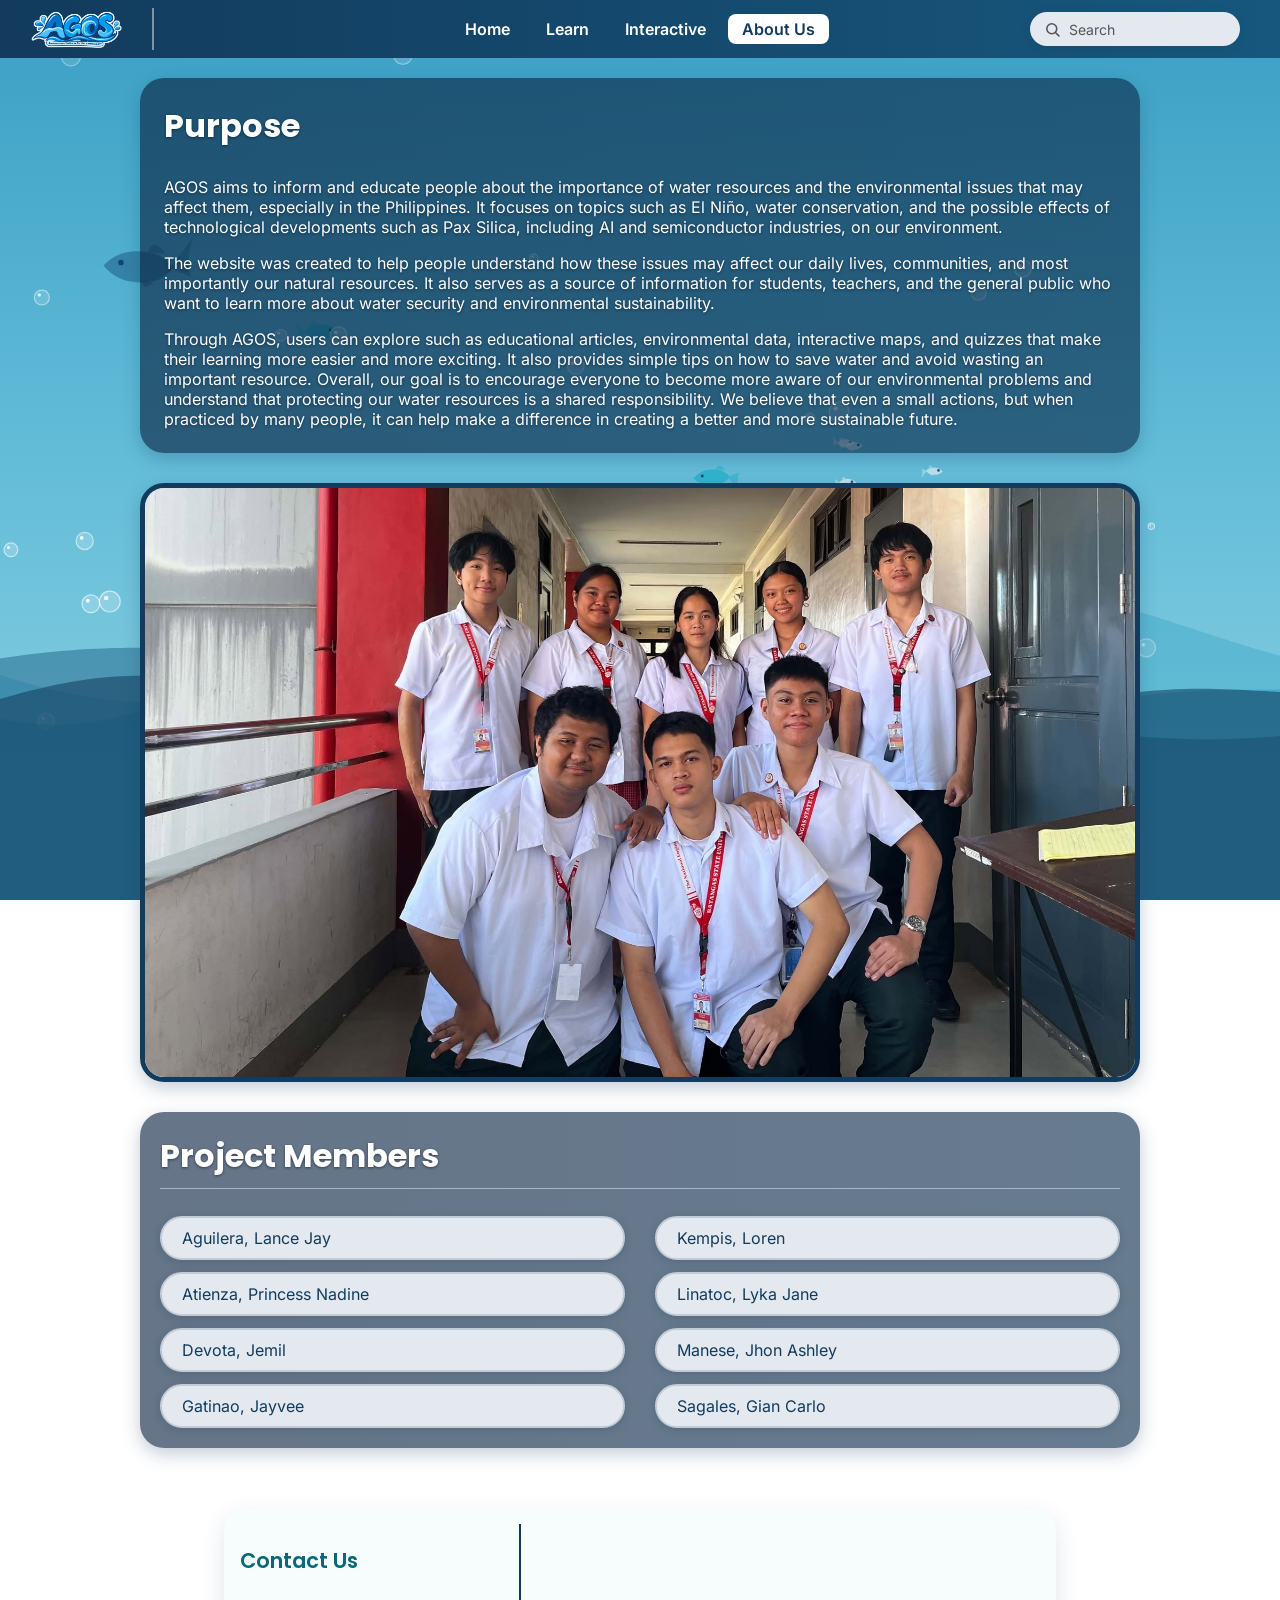
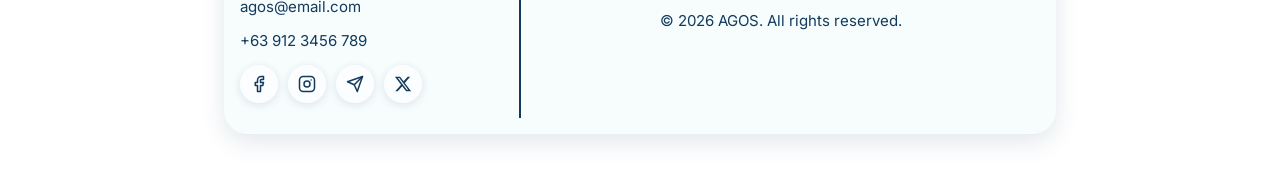
==== commit 80a7a2fe: "Add files via upload" ====
--- a/about.html
+++ b/about.html
@@ -152,10 +152,10 @@
       <p>agos@email.com</p>
       <p>+63 912 3456 789</p>
       <p class="socials">
-        <a href="https://www.facebook.com/profile.php?id=61596257950742" target="_blank" rel="noopener noreferrer">Facebook</a>
-        <a href="https://www.instagram.com/_agos.ph/" target="_blank" rel="noopener noreferrer">Instagram</a>
-        <a href="https://web.telegram.org/k/" target="_blank" rel="noopener noreferrer">Telegram</a>
-        <a href="https://x.com/_agosph" target="_blank" rel="noopener noreferrer">X</a>
+        <a href="https://www.facebook.com/profile.php?id=61596257950742" target="_blank" rel="noopener noreferrer" aria-label="Facebook" title="Facebook"><svg viewBox="0 0 24 24" aria-hidden="true" focusable="false" fill="none" stroke="currentColor" stroke-width="2" stroke-linecap="round" stroke-linejoin="round"><path d="M18 2h-3a5 5 0 0 0-5 5v3H7v4h3v8h4v-8h3l1-4h-4V7a1 1 0 0 1 1-1h3z"/></svg></a>
+        <a href="https://www.instagram.com/_agos.ph/" target="_blank" rel="noopener noreferrer" aria-label="Instagram" title="Instagram"><svg viewBox="0 0 24 24" aria-hidden="true" focusable="false" fill="none" stroke="currentColor" stroke-width="2" stroke-linecap="round" stroke-linejoin="round"><rect x="2" y="2" width="20" height="20" rx="5"/><circle cx="12" cy="12" r="4"/><line x1="17.5" y1="6.5" x2="17.51" y2="6.5"/></svg></a>
+        <a href="https://web.telegram.org/k/" target="_blank" rel="noopener noreferrer" aria-label="Telegram" title="Telegram"><svg viewBox="0 0 24 24" aria-hidden="true" focusable="false" fill="none" stroke="currentColor" stroke-width="2" stroke-linecap="round" stroke-linejoin="round"><line x1="22" y1="2" x2="11" y2="13"/><polygon points="22 2 15 22 11 13 2 9 22 2"/></svg></a>
+        <a href="https://x.com/_agosph" target="_blank" rel="noopener noreferrer" aria-label="X" title="X"><svg viewBox="0 0 24 24" aria-hidden="true" focusable="false" fill="currentColor"><path d="M18.244 2.25h3.308l-7.227 8.26 8.502 11.24H16.17l-5.214-6.817L4.99 21.75H1.68l7.73-8.835L1.254 2.25H8.08l4.713 6.231zm-1.161 17.52h1.833L7.084 4.126H5.117z"/></svg></a>
       </p>
     </div>
     <div class="footer-copy">
--- a/css/style.css
+++ b/css/style.css
@@ -13,6 +13,8 @@
   --nav-bg-end: #17577d;                      /* kanan (bahagyang papunta sa Ocean Blue) */
   --nav-text: #ffffff;                        /* kulay ng text ng menu */
   --nav-hover-bg: rgba(255, 255, 255, 0.16);  /* kapag na-hover */
+  --nav-active-bg: #FFFFFF;                   /* kulay ng pill ng active na menu (ang page na binuksan): Option A, puting pill */
+  --nav-active-text: #123B5D;                 /* kulay ng text sa active na menu (Deep Navy) */
   --nav-divider: rgba(255, 255, 255, 0.45);   /* patayong linya sa tabi ng logo */
 
   --logo-height: 46px;     /* laki ng logo (dati 70px) */
@@ -20,43 +22,42 @@
   --nav-link-gap: 8px;     /* espasyo sa pagitan ng mga menu button */
   --navbar-line: 0px;      /* WALA na ang light-blue na linya sa ilalim ng navbar (dati 4px) */
   --divider-line: 2px;     /* kapal ng patayong linya sa pagitan ng logo at menu */
+  /* Nasaan ang patayong linya mula sa kaliwang gilid ng navbar. Kapantay ng kaliwang gilid ng letrang "E" sa heading;
+     max(...) = hindi hahayaang tumama sa logo kapag makitid ang screen. Ginagamit ito ng linya MISMO at ng logo, kaya
+     laging nasa gitna ng logo ang espasyo mula sa kaliwang gilid hanggang sa linya, kahit anong laki ng screen. */
+  --divider-x: max(
+    calc(50% - var(--content-width) / 2 + var(--content-inset)),
+    calc(40px + var(--logo-height) * 2 + 20px)
+  );
   /* MGA PANEL (navy na kahon sa mga page): semi-transparent para makita ang background.
-     --panel-alpha: 1 = solid (walang kita), 0.78 = kasalukuyan, 0.5 = mas kita ang background pero mas mahirap basahin */
-  --panel-alpha: 0.72;
-  --panel-bg-start: rgba(18, 59, 93, var(--panel-alpha));
-  --panel-bg-end: rgba(23, 87, 125, var(--panel-alpha));
-  --panel-blur: 4px;       /* labo ng background sa likod ng panel para hindi sumabay sa text */
+     --panel-alpha: 1 = solid (walang kita), 0.62 = kasalukuyan (pinakamababa na basa pa rin ang puting text),
+     0.5 pababa = hindi na mabasa sa maliwanag na background.
+     Mas madilim ang base na navy (8,32,62) kaysa sa navbar para kahit mababa ang alpha, mataas pa rin ang contrast. */
+  --panel-alpha: 0.62;
+  --panel-bg-start: rgba(8, 32, 62, var(--panel-alpha));
+  --panel-bg-end: rgba(10, 42, 74, var(--panel-alpha));
+  --panel-blur: 4px;       /* hindi na ginagamit ng mga panel (inalis ang blur para gumaan ang pag-scroll) */
+  /* Maliit na anino sa likod ng puting text sa panel para mas luminaw kahit may maliwanag na parte sa likod */
+  --panel-text-shadow: 0 1px 3px rgba(4, 16, 34, 0.55);
   --content-width: 1140px; /* buong lapad ng main sa Home: max-width 1100 + padding 20 sa magkabilang gilid */
   --content-inset: 40px;   /* layo ng unang letra ng heading mula sa kaliwang gilid ng main (padding ng main + hero) */
 }
 
 body {
   margin: 0;   /* para dikit sa gilid ng screen ang navbar kapag naka-sticky */
+  overscroll-behavior-y: none;   /* walang "bounce" kapag nag-overscroll sa trackpad: hindi bumababa ang navbar */
 }
 
 /* Linya na naghihiwalay sa navbar at sa page.
    sticky = dumidikit sa taas ng screen kahit nag-scroll. Ang klaseng .nav-hidden (galing sa js/script.js) ang nagtatago nito */
 header {
-  position: fixed;   /* nakakabit sa screen mismo (hindi sa page), kaya hindi gumagalaw kahit mag-bounce ang page sa trackpad */
+  position: sticky;
   top: 0;
-  left: 0;
-  right: 0;
   z-index: 100;
   background: var(--deep-navy);   /* kulay habang wala pa ang gradient */
   background-image: linear-gradient(90deg, var(--nav-bg-start), var(--nav-bg-end));
   border-bottom: 0;   /* tinanggal na ang light-blue na linya sa ilalim */
   transition: transform 0.35s ease;
-}
-
-/* Pamalit sa espasyong dating inookupa ng navbar. Ang --header-h ay sinusukat ng js/script.js (58px lang ang panimula) */
-body {
-  padding-top: var(--header-h, 58px);
-}
-
-/* Walang bounce/stretch sa pinakataas at pinakababa ng page (trackpad), kaya hindi nagagalaw ang layout */
-html,
-body {
-  overscroll-behavior-y: none;
 }
 
 header.nav-hidden {
@@ -76,6 +77,7 @@
 /* Kapag pumunta sa #section, huwag matakpan ng navbar ang heading */
 html {
   scroll-padding-top: 70px;
+  overscroll-behavior-y: none;   /* walang "bounce" kapag nag-overscroll sa trackpad (nananatili sa taas ang navbar) */
 }
 
 /* 3 column: logo (kaliwa) | menu (gitna) | bakanteng espasyo (kanan)
@@ -96,10 +98,7 @@
   position: absolute;
   top: 8px;
   bottom: 8px;
-  left: max(
-    calc(50% - var(--content-width) / 2 + var(--content-inset)),
-    calc(40px + var(--logo-height) * 2 + 20px)
-  );
+  left: var(--divider-x);
   width: var(--divider-line);
   background: var(--nav-divider);
 }
@@ -143,20 +142,50 @@
   transition: background-color 0.25s ease;   /* makinis na pagpalit ng kulay */
 }
 
-/* Hover: manipis na puting tint. Active (ang page na binuksan): Ocean Blue, para magkaiba */
+/* Hover: manipis na puting tint. Active (ang page na binuksan): puting pill na may navy na text (Option A), para magkaiba */
 nav ul a:hover {
   background-color: var(--nav-hover-bg);
 }
 
 nav ul a.active,
 nav ul a.active:hover {
-  background-color: var(--ocean-blue);
+  background-color: var(--nav-active-bg);
+  color: var(--nav-active-text);
 }
 
 /* Para sa keyboard (Tab key) */
 nav ul a:focus-visible {
   outline: 2px solid #fff;
   outline-offset: 2px;
+}
+
+/* Malaking screen (may patayong linya): ang logo ay laging nasa GITNA ng espasyo mula sa kaliwang gilid ng screen
+   hanggang sa patayong linya. Nakalutang (absolute) ang logo para hindi ito maapektuhan ng 3 column ng navbar, kaya
+   tahasang inilagay ang menu sa column 2 at ang search sa column 3, at itinakda ang taas ng row para hindi lumiit ang navbar. */
+@media (min-width: 1221px) {
+  nav {
+    grid-template-rows: var(--logo-height);
+  }
+  nav ul {
+    grid-column: 2;
+    grid-row: 1;
+  }
+  nav .search {
+    grid-column: 3;
+    grid-row: 1;
+  }
+  .logo {
+    position: absolute;
+    top: 0;
+    bottom: 0;
+    left: 0;
+    width: var(--divider-x);   /* mula sa kaliwang gilid hanggang sa patayong linya */
+    justify-content: center;   /* gitna ng espasyong iyon */
+    pointer-events: none;      /* ang larawan lang ng logo ang clickable, hindi ang buong espasyo */
+  }
+  .logo img {
+    pointer-events: auto;
+  }
 }
 
 /* Maliit na screen: hindi kasya ang 3 column, kaya pagpatong-patongin at i-center */
@@ -187,4 +216,19 @@
   nav ul a {
     transition: none;
   }
-}+}
+
+/* =====================================================================
+   Anino ng puting text sa navy panel (mga heading at paragraph na nasa panel mismo).
+   Hindi kasama ang text sa loob ng puting card (navy ang text nila).
+   ===================================================================== */
+#intro h2, #intro > p,
+#purpose h1, #purpose > p,
+#members h2,
+#map-section h1,
+#quiz h2, .quiz-question, .quiz-progress, .quiz-score, .quiz-stats, .quiz-review-title,
+#conservation > h1, #conservation > h2, #conservation > p,
+#data > h2, #data .stat-note, #data .stat-card,
+#references > h2 {
+  text-shadow: var(--panel-text-shadow);
+}
--- a/css/footer.css
+++ b/css/footer.css
@@ -9,7 +9,7 @@
   padding: 16px;
   border: 0;
   border-radius: 24px;
-  background-color: var(--card-bg, #f3fafc);
+  background-color: rgba(243, 250, 252, 0.65);   /* dati solid. Semi-transparent para kita ang background; huwag bababa sa ~0.60 */
   box-shadow: 0 8px 24px rgba(18, 59, 93, 0.12);
   color: var(--deep-navy);
 }
@@ -22,7 +22,7 @@
 
 /* "Contact Us": teal, kapareho ng pamagat ng mga card */
 .footer-contact h3 {
-  color: var(--card-title, #0f9aaf);
+  color: #08697a;   /* mas dark na teal para mabasa sa semi-transparent na card */
 }
 
 .footer-copy {
@@ -34,16 +34,53 @@
 
 .socials {
   display: flex;
-  gap: 12px;
+  gap: 10px;
+  margin-top: 14px;
 }
 
-/* Social links: navy (hindi na asul/purple), ocean blue kapag na-hover */
+/* Social links: mga bilog na icon button (dati text links).
+   Navy ang icon, tapos ocean blue na may puting icon kapag na-hover. */
 .socials a,
 .socials a:visited {
+  display: inline-flex;
+  align-items: center;
+  justify-content: center;
+  width: 38px;
+  height: 38px;
+  border-radius: 50%;
   color: var(--deep-navy);
+  background-color: rgba(255, 255, 255, 0.55);
+  box-shadow: 0 2px 8px rgba(18, 59, 93, 0.12);
+  text-decoration: none;
+  transition: background-color 0.2s ease, color 0.2s ease,
+              transform 0.2s ease, box-shadow 0.2s ease;
+}
+
+.socials a svg {
+  width: 18px;
+  height: 18px;
+  display: block;
 }
 
 .socials a:hover,
 .socials a:focus-visible {
-  color: var(--ocean-blue);
+  color: #fff;
+  background-color: var(--ocean-blue);
+  box-shadow: 0 6px 14px rgba(36, 151, 184, 0.35);
+  transform: translateY(-2px);
+  outline: none;
 }
+
+.socials a:focus-visible {
+  outline: 2px solid var(--deep-navy);
+  outline-offset: 2px;
+}
+
+/* Maliit na screen: sapat na laki pa rin para ma-tap */
+@media (max-width: 480px) {
+  .socials a,
+  .socials a:visited {
+    width: 42px;
+    height: 42px;
+  }
+}
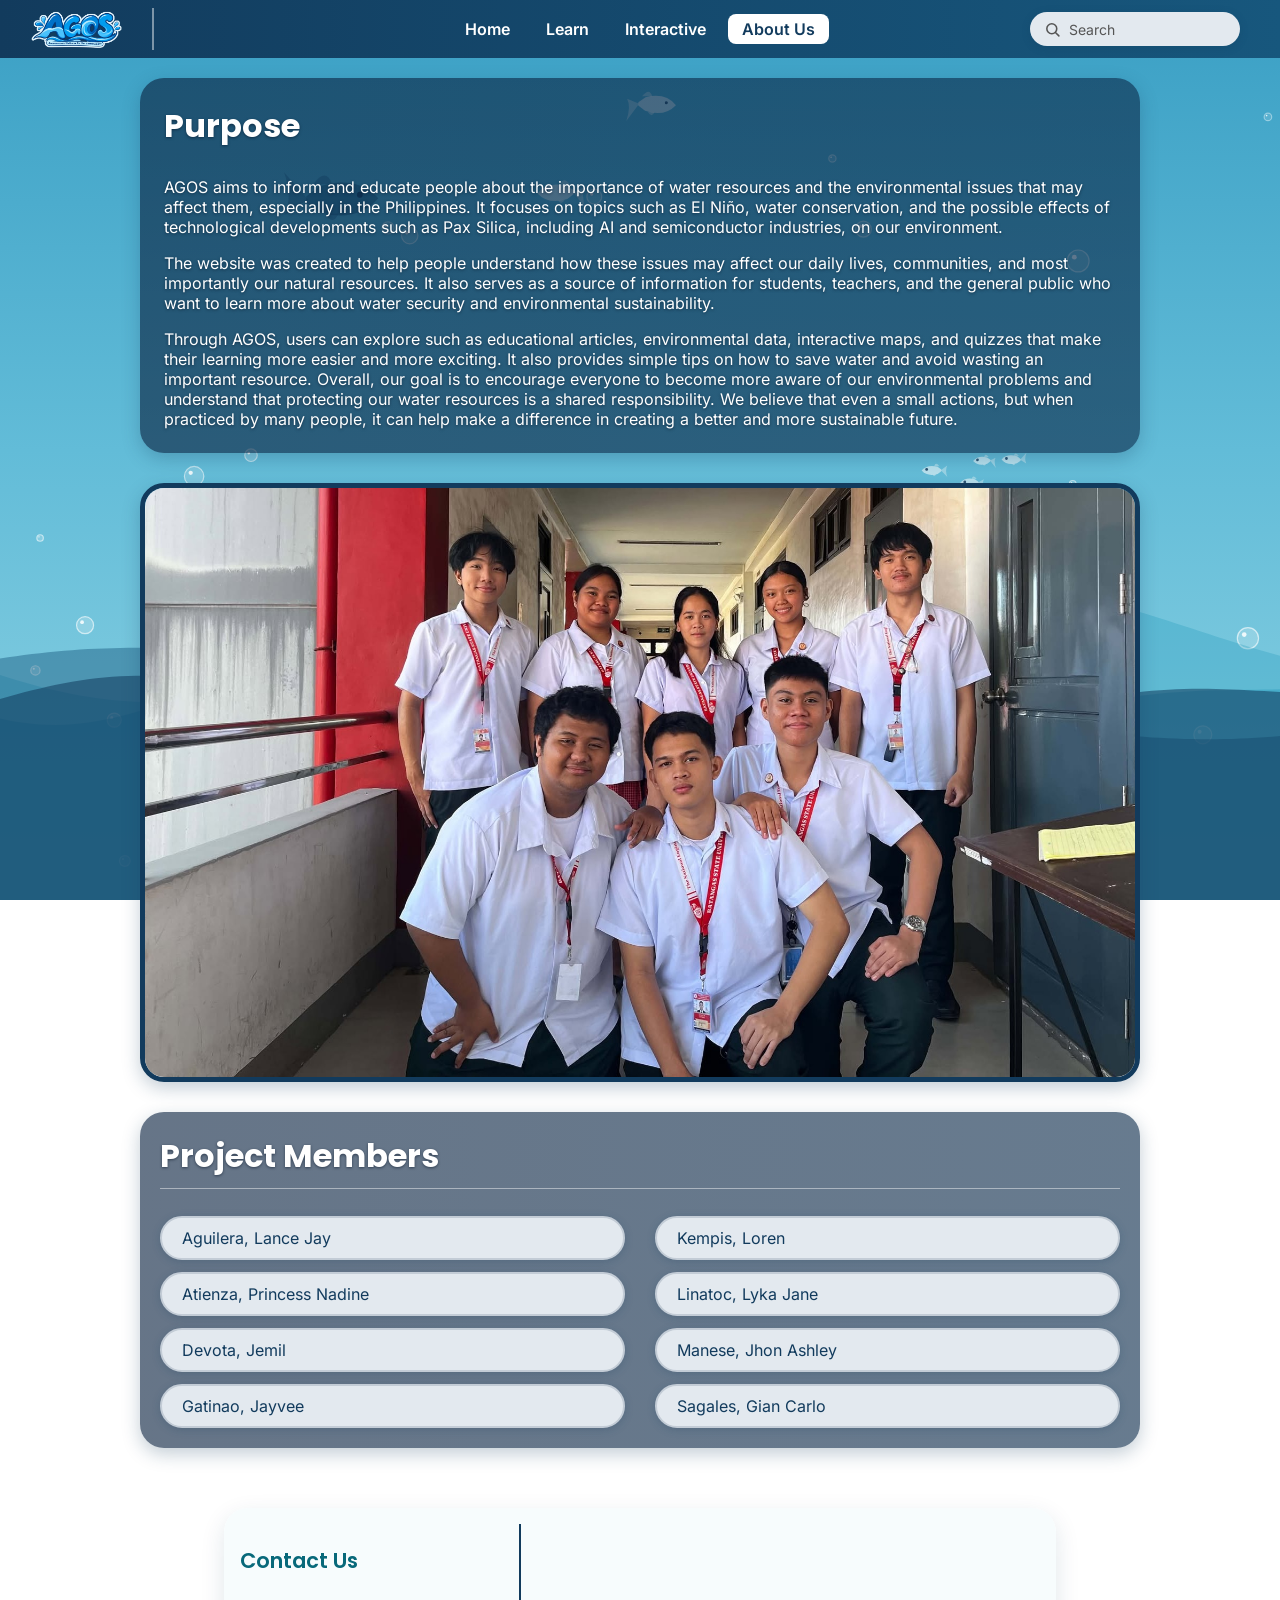
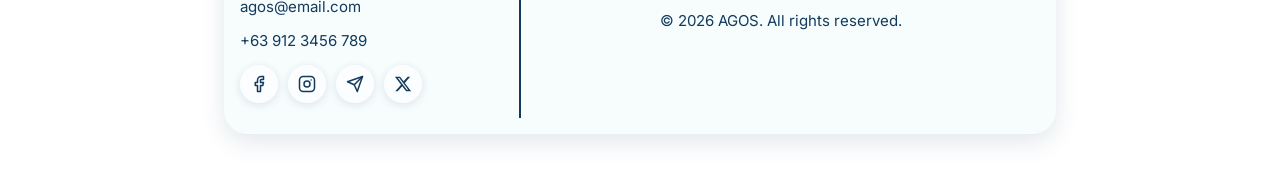
==== commit d0838ee9: "Add files via upload" ====
--- a/about.html
+++ b/about.html
@@ -37,7 +37,22 @@
 
     <!-- 2. PICTURE: group photo -->
 <section id="picture">
-  <img src="images/group.jpg" alt="AGOS project members">
+  <!-- Photo + hotspots: i-hover ang tao para lumabas ang pangalan, i-click para pumunta sa Project Members -->
+  <div class="photo-wrap">
+    <img src="images/group.jpg" alt="AGOS project members">
+    <!-- Outline ng bawat tao (SVG, sukat ng photo: 1853x1104). Nasa huli ang mga nasa harap para sila ang masunod kapag magkapatong. -->
+    <svg class="hotspots" viewBox="0 0 1853 1104" preserveAspectRatio="none" aria-label="Project members">
+      <path class="hotspot" role="button" tabindex="0" data-member="0" aria-label="Lance Jay Aguilera: click for more details" d="M575,135 C577,122 582,104 592,95 C602,86 620,81 635,82 C650,83 672,92 682,102 C692,112 694,130 695,145 C696,160 692,182 688,195 C684,208 670,218 672,225 C674,232 689,234 700,240 C711,246 733,247 738,262 C743,277 735,304 732,330 C729,356 726,388 722,420 C718,452 710,497 705,520 C700,543 704,551 690,560 C676,569 642,567 620,575 C598,583 573,599 560,610 C547,621 547,638 540,640 C533,642 522,638 520,625 C518,612 530,591 525,560 C520,529 499,469 490,440 C481,411 473,397 470,385 C467,373 467,390 472,370 C477,350 489,289 500,268 C511,247 523,252 540,245 C557,238 592,231 600,225 C608,219 589,219 585,210 C581,201 580,182 578,170 C576,158 573,148 575,135Z"/>
+      <path class="hotspot" role="button" tabindex="0" data-member="1" aria-label="Princess Nadine Atienza: click for more details" d="M800,180 C803,172 807,156 815,150 C823,144 838,140 850,143 C862,146 880,154 888,165 C896,176 896,196 895,210 C894,224 880,238 885,248 C890,258 917,256 925,268 C933,280 932,295 935,320 C938,345 942,387 942,420 C942,453 941,497 938,520 C935,543 932,556 925,560 C918,564 901,564 895,545 C889,526 896,468 890,445 C884,422 875,413 860,405 C845,397 820,395 800,397 C780,399 753,418 738,415 C723,412 718,391 712,380 C706,369 702,363 705,350 C708,337 716,314 730,300 C744,286 778,276 790,265 C802,254 799,246 800,235 C801,224 798,209 798,200 C798,191 797,188 800,180Z"/>
+      <path class="hotspot" role="button" tabindex="0" data-member="5" aria-label="Lyka Jane Linatoc: click for more details" d="M990,215 C994,203 1000,195 1010,190 C1020,185 1038,182 1050,185 C1062,188 1073,192 1080,205 C1087,218 1087,242 1090,260 C1093,278 1096,296 1100,310 C1104,324 1109,332 1115,345 C1121,358 1132,364 1135,385 C1138,406 1141,451 1135,470 C1129,489 1111,497 1100,500 C1089,503 1074,500 1068,490 C1062,480 1072,451 1062,440 C1052,429 1028,427 1010,425 C992,423 968,435 955,430 C942,425 941,405 935,395 C929,385 919,378 920,370 C921,362 929,357 940,350 C951,343 978,345 985,330 C992,315 984,279 985,260 C986,241 986,227 990,215Z"/>
+      <path class="hotspot" role="button" tabindex="0" data-member="4" aria-label="Loren Kempis: click for more details" d="M1152,225 C1150,213 1148,202 1150,190 C1152,178 1156,159 1165,150 C1174,141 1192,135 1205,137 C1218,139 1233,147 1240,160 C1247,173 1246,200 1245,215 C1244,230 1232,242 1235,250 C1238,258 1254,259 1265,265 C1276,271 1295,271 1300,285 C1305,299 1298,342 1295,350 C1292,358 1292,335 1285,330 C1278,325 1264,319 1250,318 C1236,317 1214,321 1200,325 C1186,329 1177,336 1165,340 C1153,344 1140,353 1130,350 C1120,347 1110,330 1108,320 C1106,310 1111,300 1120,290 C1129,280 1155,273 1160,262 C1165,251 1154,237 1152,225Z"/>
+      <path class="hotspot" role="button" tabindex="0" data-member="7" aria-label="Gian Carlo Sagales: click for more details" d="M1360,110 C1364,97 1373,78 1385,70 C1397,62 1416,60 1430,65 C1444,70 1462,84 1470,100 C1478,116 1477,142 1475,160 C1473,178 1466,193 1460,205 C1454,217 1435,225 1440,232 C1445,239 1469,230 1490,245 C1511,260 1549,302 1565,320 C1581,338 1586,342 1585,355 C1584,368 1567,381 1560,400 C1553,419 1551,438 1545,470 C1539,502 1528,552 1525,590 C1522,628 1527,643 1527,700 C1527,757 1534,900 1525,930 C1516,960 1482,915 1470,880 C1458,845 1460,763 1455,720 C1450,677 1454,645 1440,620 C1426,595 1393,581 1370,570 C1347,559 1313,567 1300,555 C1287,543 1293,533 1290,500 C1287,467 1275,388 1282,355 C1289,322 1313,319 1330,300 C1347,281 1379,257 1385,240 C1391,223 1369,215 1365,200 C1361,185 1361,165 1360,150 C1359,135 1356,123 1360,110Z"/>
+      <path class="hotspot" role="button" tabindex="0" data-member="2" aria-label="Jemil Devota: click for more details" d="M1155,400 C1158,378 1169,354 1180,340 C1191,326 1206,317 1220,315 C1234,313 1254,319 1265,330 C1276,341 1282,362 1285,380 C1288,398 1285,423 1280,440 C1275,457 1254,471 1255,480 C1256,489 1268,488 1285,495 C1302,502 1336,504 1360,520 C1384,536 1412,568 1430,590 C1448,612 1455,630 1465,650 C1475,670 1489,688 1490,710 C1491,732 1480,757 1470,780 C1460,803 1433,830 1430,850 C1427,870 1442,877 1450,900 C1458,923 1472,956 1475,990 C1478,1024 1504,1085 1465,1104 C1426,1123 1279,1121 1240,1104 C1201,1087 1228,1026 1230,1000 C1232,974 1233,970 1250,950 C1267,930 1312,905 1330,880 C1348,855 1365,823 1360,800 C1355,777 1320,757 1300,740 C1280,723 1257,713 1240,700 C1223,687 1210,670 1200,660 C1190,650 1195,652 1180,640 C1165,628 1128,606 1110,590 C1092,574 1080,560 1075,545 C1070,530 1074,509 1082,500 C1090,491 1106,495 1120,490 C1134,485 1159,485 1165,470 C1171,455 1152,422 1155,400Z"/>
+      <path class="hotspot" role="button" tabindex="0" data-member="6" aria-label="Jhon Ashley Manese: click for more details" d="M735,470 C739,452 748,432 760,420 C772,408 788,400 805,398 C822,396 846,399 860,410 C874,421 885,445 890,465 C895,485 891,512 888,530 C885,548 866,563 870,575 C874,587 902,589 910,600 C918,611 922,620 920,640 C918,660 900,677 895,720 C890,763 892,839 890,900 C888,961 920,1054 880,1085 C840,1116 707,1087 650,1085 C593,1083 555,1086 540,1075 C525,1064 567,1039 560,1020 C553,1001 513,997 500,960 C487,923 475,843 480,800 C485,757 510,728 530,700 C550,672 572,656 600,630 C628,604 678,562 700,545 C722,528 729,538 735,525 C741,512 731,488 735,470Z"/>
+      <path class="hotspot" role="button" tabindex="0" data-member="3" aria-label="Jayvee Gatinao: click for more details" d="M940,490 C941,470 940,452 950,440 C960,428 983,419 1000,418 C1017,417 1038,422 1050,432 C1062,442 1068,461 1070,480 C1072,499 1068,529 1065,545 C1062,561 1047,566 1050,575 C1053,584 1062,594 1085,600 C1108,606 1162,595 1190,610 C1218,625 1230,657 1250,690 C1270,723 1303,780 1310,810 C1317,840 1303,855 1290,870 C1277,885 1242,888 1230,900 C1218,912 1215,923 1215,940 C1215,957 1228,973 1230,1000 C1232,1027 1285,1087 1230,1104 C1175,1121 958,1113 900,1104 C842,1095 882,1074 880,1050 C878,1026 895,997 890,960 C885,923 852,868 850,830 C848,792 867,762 880,730 C893,698 916,662 930,640 C944,618 962,613 965,600 C968,587 949,578 945,560 C941,542 939,510 940,490Z"/>
+    </svg>
+  </div>
+  <div class="photo-tip" id="photoTip" aria-hidden="true"><strong></strong><span>Click for more details</span></div>
 </section>
 
     <!-- 3. PROJECT MEMBERS -->
@@ -167,45 +182,177 @@
   <!-- Animated na tubig sa likod ng page -->
   <script src="js/water-bg.js"></script>
 
-  <!-- Member hover card: lumalabas sa kanan ng cursor (Wikipedia-style) -->
+  <!-- Member hover card (Wikipedia-style) + group photo hotspots -->
   <script>
-    document.querySelectorAll('.member').forEach(function (member) {
-      var card = member.querySelector('.member-card');
-      if (!card) return;
-
-      var GAP = 18; // layo ng card sa cursor (para kasya ang arrow)
-
-      function place(x, y) {
-        var w = card.offsetWidth;
-        var h = card.offsetHeight;
-
-        // kung sobra na sa kanan ng screen, ilipat sa kaliwa ng cursor
-        var flip = x + GAP + w > window.innerWidth - 8;
+    (function () {
+      var members = Array.prototype.slice.call(document.querySelectorAll('.member'));
+      var section = document.getElementById('members');
+      var GAP = 18;          // layo ng card sa cursor (para kasya ang arrow)
+      var DWELL = 500;       // ms: gaano katagal dapat naka-hover sa ibang pangalan bago lumipat ang card
+      var FADE_TIME = 450;   // ms: tagal ng smooth na pagkawala
+      var MOVE_MIN = 4;      // px: gaano kalayo ang galaw para ituring na "ginalaw ng user" ang mouse
+
+      /* ======================= RULES =======================
+         Pagkatapos mag-click sa photo, naka-LOCK ang hover sa mga pangalan (#members.locked).
+         - Habang nag-i-scroll pababa: walang lalabas na card sa ibang pangalan.
+         - Naka-pin ang card ng na-click. Lilipat lang ito kapag ginalaw talaga ng user ang mouse
+           at nag-hover ng DWELL ms sa ibang pangalan. Kapag nadaanan lang / dumapo lang dahil sa scroll: walang mangyayari.
+         - Kapag nag-scroll ang user: mawawala agad ang card (smooth fade).
+         - Pagkatapos nito, naka-lock pa rin hanggang gumalaw ulit ang mouse.
+         ====================================================== */
+      var phase = 'idle';          // 'scrolling' (papunta pa sa baba) | 'pinned' | 'idle'
+      var pinned = null;           // member na naka-pin
+      var fadeTimer = null, dwellTimer = null, dwellTarget = null, goToken = 0;
+      var lastX = 0, lastY = 0, anchorX = -999, anchorY = -999, realMove = false;
+
+      function setLocked(v) { section.classList.toggle('locked', v); }
+      function isLocked() { return section.classList.contains('locked'); }
+
+      // Totoong galaw lang ang binibilang (hindi yung galaw na gawa ng browser pagkatapos mag-scroll)
+      document.addEventListener('mousemove', function (e) {
+        lastX = e.clientX; lastY = e.clientY;
+        realMove = Math.abs(e.clientX - anchorX) + Math.abs(e.clientY - anchorY) >= MOVE_MIN;
+        if (realMove) { anchorX = e.clientX; anchorY = e.clientY; }
+        if (realMove && phase === 'idle' && isLocked()) setLocked(false);   // gumalaw ulit ang user: normal na ulit ang hover
+      }, true);
+
+      function place(card, member, x, y, forceFlip) {
+        var w = card.offsetWidth, h = card.offsetHeight;
+        var flip = !!forceFlip || x + GAP + w > window.innerWidth - 8;   // kapos sa kanan: ilipat sa kaliwa
         card.classList.toggle('flip', flip);
-
-        var left = flip ? x - GAP - w : x + GAP;
-
-        // vertical: naka-center sa cursor, pero hindi lalampas sa screen
-        var top = y - h / 2;
-        top = Math.max(8, Math.min(top, window.innerHeight - h - 8));
-
-        // arrow laging nakaturo sa cursor
-        var arrowY = Math.max(14, Math.min(y - top, h - 14));
-
-        card.style.left = left + 'px';
+        var top = Math.max(8, Math.min(y - h / 2, window.innerHeight - h - 8));
+        card.style.left = (flip ? x - GAP - w : x + GAP) + 'px';
         card.style.top = top + 'px';
-        card.style.setProperty('--arrow-y', arrowY + 'px');
-      }
-
-      member.addEventListener('mouseenter', function (e) { place(e.clientX, e.clientY); });
-      member.addEventListener('mousemove', function (e) { place(e.clientX, e.clientY); });
-
-      // para sa keyboard focus (walang cursor)
-      member.addEventListener('focus', function () {
+        card.style.setProperty('--arrow-y', Math.max(14, Math.min(y - top, h - 14)) + 'px');
+      }
+
+      // saan ilalagay ang card kapag walang cursor (click sa photo / keyboard)
+      function placeAtName(member) {
+        var card = member.querySelector('.member-card');
         var r = member.getBoundingClientRect();
-        place(r.left + 40, r.top + r.height / 2);
+        var x = r.left + Math.min(240, r.width - 30);
+        // kapag lilipat sa kaliwa ang card, ituro ang kaliwang gilid ng pangalan para hindi matakpan ang text
+        var flip = x + GAP + card.offsetWidth > window.innerWidth - 8;
+        if (flip) x = r.left + 10;
+        place(card, member, x, r.top + r.height / 2, flip);
+      }
+
+      /* ---------- dwell: hover ng ~1 segundo sa ibang pangalan ---------- */
+      function cancelDwell() { clearTimeout(dwellTimer); dwellTimer = null; dwellTarget = null; }
+
+      function startDwell(member) {
+        cancelDwell();
+        dwellTarget = member;
+        dwellTimer = setTimeout(function () {
+          dwellTarget = null;
+          unpin(true);
+          setLocked(false);
+          place(member.querySelector('.member-card'), member, lastX, lastY);   // ang hover na ang bahala sa pagpapakita
+        }, DWELL);
+      }
+
+      /* ---------- hover sa pangalan ---------- */
+      members.forEach(function (member) {
+        var card = member.querySelector('.member-card');
+        if (!card) return;
+        member.addEventListener('mouseenter', function (e) { place(card, member, e.clientX, e.clientY); });
+        member.addEventListener('mousemove', function (e) {
+          place(card, member, e.clientX, e.clientY);
+          if (phase === 'pinned' && member !== pinned && realMove && dwellTarget !== member) startDwell(member);
+        });
+        member.addEventListener('mouseleave', function () { if (dwellTarget === member) cancelDwell(); });
+        // Kapag na-click ng mouse, huwag mag-focus (kung hindi, mananatiling nakalutang ang card).
+        member.addEventListener('mousedown', function (e) { e.preventDefault(); });
+        // keyboard focus (walang cursor)
+        member.addEventListener('focus', function () { placeAtName(member); });
       });
-    });
+
+      /* ---------- naka-pin na card (galing sa click sa photo) ---------- */
+      function unpin(immediate) {
+        clearTimeout(fadeTimer);
+        cancelDwell();
+        phase = 'idle';
+        if (!pinned) return;
+        var m = pinned, card = m.querySelector('.member-card');
+        pinned = null;
+        m.classList.remove('active');
+        card.classList.remove('show');               // smooth fade-out (galing sa .pinned transition)
+        if (immediate) { card.classList.remove('pinned'); return; }
+        fadeTimer = setTimeout(function () { card.classList.remove('pinned'); }, FADE_TIME);
+      }
+
+      function pin(member) {
+        pinned = member;
+        phase = 'pinned';
+        var card = member.querySelector('.member-card');
+        member.classList.add('active');
+        card.classList.add('pinned');
+        placeAtName(member);
+        void card.offsetWidth;                        // para mag-animate ang paglitaw
+        card.classList.add('show');
+      }
+
+      // hintayin munang matapos ang smooth scroll bago i-pin ang card
+      function afterScroll(done) {
+        var last = window.scrollY, still = 0;
+        (function tick() {
+          if (window.scrollY === last) { still++; } else { still = 0; last = window.scrollY; }
+          if (still >= 6) { done(); } else { requestAnimationFrame(tick); }
+        })();
+      }
+
+      // nag-scroll ang user habang naka-pin: mawawala agad
+      window.addEventListener('scroll', function () {
+        if (phase === 'pinned') unpin(false);
+      }, { passive: true });
+
+      /* ---------- group photo hotspots ---------- */
+      var tip = document.getElementById('photoTip');
+      var tipName = tip.querySelector('strong');
+
+      function nameOf(idx) { return members[idx].querySelector('img').alt; }
+
+      function moveTip(x, y) {
+        var w = tip.offsetWidth, h = tip.offsetHeight;
+        var left = Math.min(x + 14, window.innerWidth - w - 8);
+        var top = y + 18 + h > window.innerHeight - 8 ? y - h - 14 : y + 18;
+        tip.style.left = Math.max(8, left) + 'px';
+        tip.style.top = Math.max(8, top) + 'px';
+      }
+
+      function go(idx) {
+        var member = members[idx];
+        var token = ++goToken;
+        unpin(true);
+        setLocked(true);
+        phase = 'scrolling';
+        tip.classList.remove('visible');
+        member.scrollIntoView({ behavior: 'smooth', block: 'center' });
+        afterScroll(function () { if (token === goToken) pin(member); });
+      }
+
+      document.querySelectorAll('.hotspot').forEach(function (spot) {
+        var idx = +spot.dataset.member;
+        spot.addEventListener('mouseenter', function (e) {
+          tipName.textContent = nameOf(idx);
+          tip.classList.add('visible');
+          moveTip(e.clientX, e.clientY);
+        });
+        spot.addEventListener('mousemove', function (e) { moveTip(e.clientX, e.clientY); });
+        spot.addEventListener('mouseleave', function () { tip.classList.remove('visible'); });
+        spot.addEventListener('focus', function () {
+          var r = spot.getBoundingClientRect();
+          tipName.textContent = nameOf(idx);
+          tip.classList.add('visible');
+          moveTip(r.left + r.width / 2, r.top + r.height / 2);
+        });
+        spot.addEventListener('blur', function () { tip.classList.remove('visible'); });
+        spot.addEventListener('click', function () { go(idx); });
+        spot.addEventListener('keydown', function (e) {
+          if (e.key === 'Enter' || e.key === ' ') { e.preventDefault(); go(idx); }
+        });
+      });
+    })();
   </script>
 </body>
 </html>
--- a/css/about.css
+++ b/css/about.css
@@ -73,7 +73,8 @@
 }
 
 .member-list li:hover,
-.member-list li:focus {
+.member-list li.active,
+.member-list li:focus-visible {
   background: #fff;
   border-color: var(--ocean-blue);
   box-shadow: 0 2px 10px rgba(36, 151, 184, 0.35);
@@ -138,9 +139,10 @@
   border-top: 1px solid #c8ccd1;
 }
 
-/* kapag na-hover o na-focus: lilitaw at lalaki sa tamang sukat */
+/* kapag na-hover o na-focus gamit ang KEYBOARD (:focus-visible, hindi tinatamaan ng mouse click): lilitaw at lalaki sa tamang sukat */
 .member:hover .member-card,
-.member:focus .member-card {
+.member:focus-visible .member-card,
+.member-card.show {
   opacity: 1;
   visibility: visible;
   transform: scale(1);
@@ -242,3 +244,129 @@
   z-index: -1;
   background: linear-gradient(180deg, #3a9fc4 0%, #62bcd8 50%, #8fd3e3 100%);
 }
+
+
+/* =====================================================================
+   GROUP PHOTO HOTSPOTS: i-hover ang tao para lumabas ang pangalan,
+   i-click para pumunta sa Project Members at ipakita ang description.
+   Ang left/top/width/height ng bawat .hotspot ay nasa about.html (sa %).
+   ===================================================================== */
+
+.photo-wrap {
+  position: relative;
+}
+
+/* nakapatong sa loob ng larawan (hindi kasama ang 5px na border) */
+.hotspots {
+  position: absolute;
+  top: 5px;
+  left: 5px;
+  width: calc(100% - 10px);
+  height: calc(100% - 10px);
+  overflow: visible;
+}
+
+/* hugis ng katawan: walang nakikita hanggang ma-hover (outline lang), pero natatamaan pa rin ng mouse */
+.hotspot {
+  fill: transparent;
+  stroke: transparent;
+  stroke-width: 3px;
+  stroke-linejoin: round;
+  vector-effect: non-scaling-stroke;   /* pareho ang kapal ng outline kahit lumiit ang photo */
+  pointer-events: all;
+  cursor: pointer;
+  outline: none;
+  transition: fill 0.2s ease, stroke 0.2s ease, filter 0.2s ease;
+}
+
+.hotspot:hover,
+.hotspot:focus-visible {
+  stroke: #fff;               /* outline lang, walang fill sa loob */
+  filter: drop-shadow(0 0 6px rgba(36, 151, 184, 0.9));
+}
+
+/* label na sumusunod sa cursor */
+.photo-tip {
+  position: fixed;
+  top: 0;
+  left: 0;
+  z-index: 20;
+  display: flex;
+  flex-direction: column;
+  gap: 2px;
+  padding: 8px 14px;
+  border-radius: 10px;
+  background: var(--deep-navy);
+  color: #fff;
+  box-shadow: 0 4px 14px rgba(0, 0, 0, 0.25);
+  pointer-events: none;
+  white-space: nowrap;
+  opacity: 0;
+  visibility: hidden;
+  transition: opacity 0.15s ease, visibility 0.15s;
+}
+
+.photo-tip.visible {
+  opacity: 1;
+  visibility: visible;
+}
+
+.photo-tip strong { font-size: 16px; }
+.photo-tip span   { font-size: 13px; opacity: 0.8; }
+
+/* Naka-pin na card (galing sa click sa photo): mas mabagal at smooth ang pagkawala */
+.member-card.pinned {
+  transition: opacity 0.45s ease,
+              transform 0.45s cubic-bezier(0.2, 0.8, 0.2, 1),
+              visibility 0.45s;
+}
+
+@media (prefers-reduced-motion: reduce) {
+  .hotspot, .photo-tip, .member-card.pinned { transition: none; }
+}
+
+
+/* =====================================================================
+   LOCK: pagkatapos mag-click sa photo, hindi muna lalabas ang card (o highlight) ng ibang pangalan
+   kahit madaanan o madapuan ng cursor. Ang JS (about.html) ang nagdadagdag/nag-aalis ng class na .locked.
+   ===================================================================== */
+#members.locked .member:not(.active):hover .member-card {
+  opacity: 0;
+  visibility: hidden;
+  transform: scale(0.92);
+}
+
+#members.locked .member-list li:not(.active):hover {
+  background: #e3e9ef;
+  border-color: #c3ccd6;
+  box-shadow: 0 2px 8px rgba(18, 59, 93, 0.22);
+}
+
+
+/* =====================================================================
+   WALANG PAGHIHIGHLIGHT (blue na selection) sa description card, mga pangalan, at group photo.
+   Nangyayari kasi ito kapag na-drag o na-double click (halimbawa, basa o sensitibo ang touchpad)
+   at hindi na maalis kung hindi mag-refresh, dahil hindi natatamaan ng mouse ang card (pointer-events: none).
+   ===================================================================== */
+.member-card,
+.member-card *,
+.member-list li,
+.photo-tip,
+.photo-tip *,
+#picture {
+  -webkit-user-select: none;
+  user-select: none;
+  -webkit-touch-callout: none;
+}
+
+/* hindi rin madi-drag ang mga larawan (para walang "ghost image" kapag na-drag) */
+.member-card img,
+#picture img {
+  -webkit-user-drag: none;
+  user-drag: none;
+}
+
+.hotspots {
+  -webkit-user-select: none;
+  user-select: none;
+}
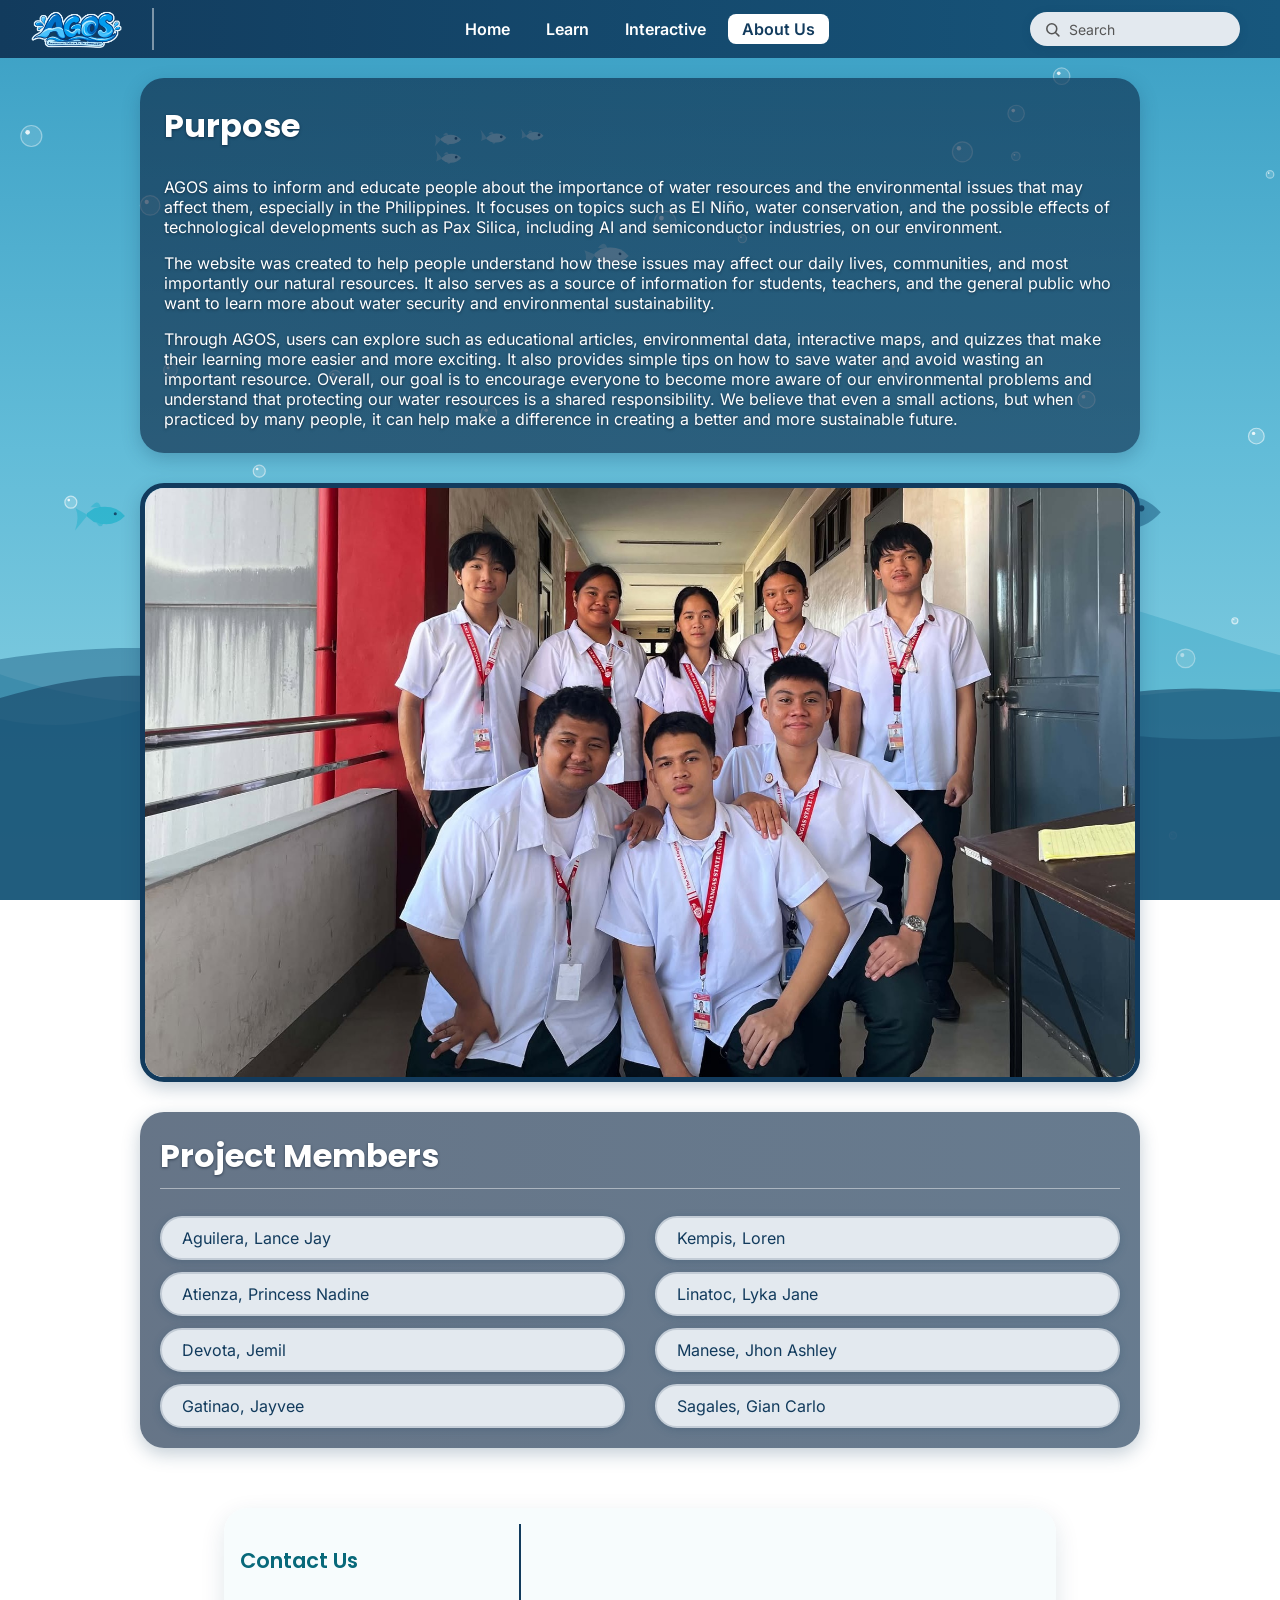
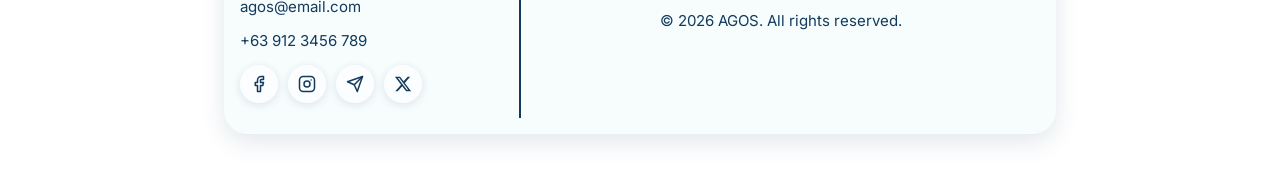
==== commit d8ba669a: "Add files via upload" ====
--- a/about.html
+++ b/about.html
@@ -188,21 +188,20 @@
       var members = Array.prototype.slice.call(document.querySelectorAll('.member'));
       var section = document.getElementById('members');
       var GAP = 18;          // layo ng card sa cursor (para kasya ang arrow)
-      var DWELL = 500;       // ms: gaano katagal dapat naka-hover sa ibang pangalan bago lumipat ang card
       var FADE_TIME = 450;   // ms: tagal ng smooth na pagkawala
       var MOVE_MIN = 4;      // px: gaano kalayo ang galaw para ituring na "ginalaw ng user" ang mouse
 
       /* ======================= RULES =======================
          Pagkatapos mag-click sa photo, naka-LOCK ang hover sa mga pangalan (#members.locked).
          - Habang nag-i-scroll pababa: walang lalabas na card sa ibang pangalan.
-         - Naka-pin ang card ng na-click. Lilipat lang ito kapag ginalaw talaga ng user ang mouse
-           at nag-hover ng DWELL ms sa ibang pangalan. Kapag nadaanan lang / dumapo lang dahil sa scroll: walang mangyayari.
+         - Naka-pin ang card ng na-click. Lilipat ito AGAD (walang delay) kapag ginalaw talaga ng user ang mouse
+           papunta sa ibang pangalan. Kapag dumapo lang ang cursor dahil sa scroll (walang galaw): walang mangyayari.
          - Kapag nag-scroll ang user: mawawala agad ang card (smooth fade).
          - Pagkatapos nito, naka-lock pa rin hanggang gumalaw ulit ang mouse.
          ====================================================== */
       var phase = 'idle';          // 'scrolling' (papunta pa sa baba) | 'pinned' | 'idle'
       var pinned = null;           // member na naka-pin
-      var fadeTimer = null, dwellTimer = null, dwellTarget = null, goToken = 0;
+      var fadeTimer = null, goToken = 0;
       var lastX = 0, lastY = 0, anchorX = -999, anchorY = -999, realMove = false;
 
       function setLocked(v) { section.classList.toggle('locked', v); }
@@ -237,18 +236,11 @@
         place(card, member, x, r.top + r.height / 2, flip);
       }
 
-      /* ---------- dwell: hover ng ~1 segundo sa ibang pangalan ---------- */
-      function cancelDwell() { clearTimeout(dwellTimer); dwellTimer = null; dwellTarget = null; }
-
-      function startDwell(member) {
-        cancelDwell();
-        dwellTarget = member;
-        dwellTimer = setTimeout(function () {
-          dwellTarget = null;
-          unpin(true);
-          setLocked(false);
-          place(member.querySelector('.member-card'), member, lastX, lastY);   // ang hover na ang bahala sa pagpapakita
-        }, DWELL);
+      /* ---------- lipat agad sa ibang pangalan (kapag ginalaw ng user ang mouse) ---------- */
+      function switchTo(member) {
+        unpin(true);
+        setLocked(false);
+        place(member.querySelector('.member-card'), member, lastX, lastY);   // ang hover na ang bahala sa pagpapakita
       }
 
       /* ---------- hover sa pangalan ---------- */
@@ -258,9 +250,8 @@
         member.addEventListener('mouseenter', function (e) { place(card, member, e.clientX, e.clientY); });
         member.addEventListener('mousemove', function (e) {
           place(card, member, e.clientX, e.clientY);
-          if (phase === 'pinned' && member !== pinned && realMove && dwellTarget !== member) startDwell(member);
+          if (phase === 'pinned' && member !== pinned && realMove) switchTo(member);
         });
-        member.addEventListener('mouseleave', function () { if (dwellTarget === member) cancelDwell(); });
         // Kapag na-click ng mouse, huwag mag-focus (kung hindi, mananatiling nakalutang ang card).
         member.addEventListener('mousedown', function (e) { e.preventDefault(); });
         // keyboard focus (walang cursor)
@@ -270,7 +261,6 @@
       /* ---------- naka-pin na card (galing sa click sa photo) ---------- */
       function unpin(immediate) {
         clearTimeout(fadeTimer);
-        cancelDwell();
         phase = 'idle';
         if (!pinned) return;
         var m = pinned, card = m.querySelector('.member-card');
